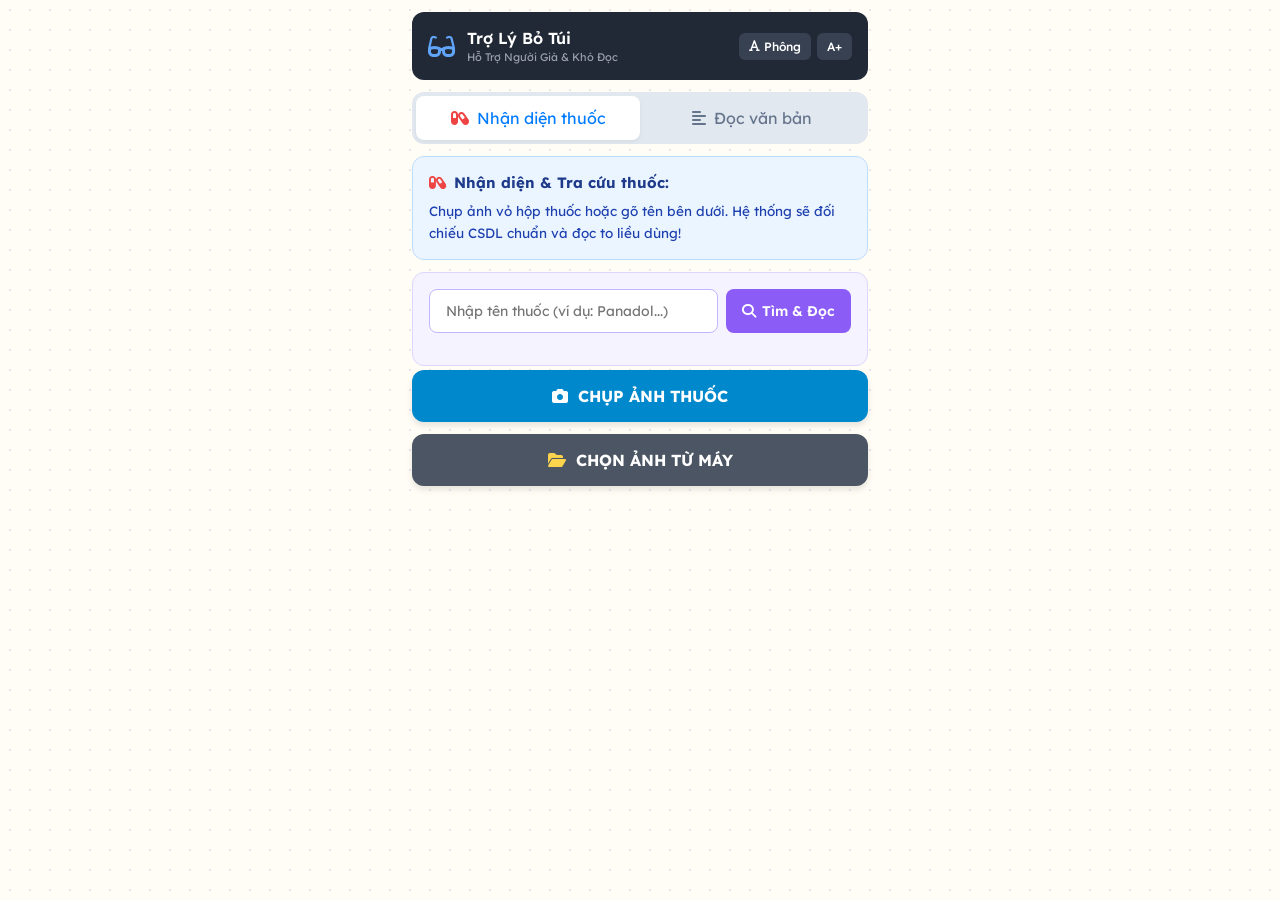
==== index.html @ 3b6d6a74 "Add files via upload" ====
<!DOCTYPE html>
<html lang="vi">
<head>
    <meta charset="UTF-8">
    <!-- Cực kỳ quan trọng: Giúp giao diện hiển thị đúng kích thước tràn viền trên điện thoại -->
    <meta name="viewport" content="width=device-width, initial-scale=1.0">
    <title>Trợ Lý Bỏ Túi</title>
    
    <!-- Nhúng phông chữ Lexend từ Google Fonts -->
    <link href="https://fonts.googleapis.com/css2?family=Lexend:wght@400;500;600;700&display=swap" rel="stylesheet">
    
    <!-- Nhúng thư viện Icon FontAwesome -->
    <link rel="stylesheet" href="https://cdnjs.cloudflare.com/ajax/libs/font-awesome/6.4.0/css/all.min.css">
    
    <!-- Kết nối với file CSS -->
    <link rel="stylesheet" href="style.css">
</head>
<body>
    <div class="app-container" id="appContainer">
        <!-- Header -->
        <header class="header">
            <div class="header-title-group">
                <i class="fa-solid fa-glasses logo-icon"></i>
                <div>
                    <div class="header-title">Trợ Lý Bỏ Túi</div>
                    <div class="header-subtitle">Hỗ Trợ Người Già & Khó Đọc</div>
                </div>
            </div>
            <div class="a11y-controls">
                <!-- Nút Trợ năng: Phông chữ và Phóng to A+ -->
                <button id="btnChangeFont" class="a11y-btn"><i class="fa-solid fa-font"></i> Phông</button>
                <button id="btnZoomText" class="a11y-btn">A+</button>
            </div>
        </header>

        <!-- Tabs chuyển đổi giữa Nhận diện thuốc và Đọc văn bản -->
        <div class="tabs-container" role="tablist" aria-label="Chức năng">
            <button type="button" id="tabMedicine" class="tab active" role="tab" aria-selected="true">
                <i class="fa-solid fa-capsules" style="color: #EF4444;"></i> Nhận diện thuốc
            </button>
            <button type="button" id="tabText" class="tab inactive" role="tab" aria-selected="false">
                <i class="fa-solid fa-align-left"></i> Đọc văn bản
            </button>
        </div>

        <div id="appStatus" class="app-status" role="status" aria-live="polite"></div>

        <!-- KHU VỰC 1: NHẬN DIỆN THUỐC (Mặc định hiển thị) -->
        <div id="sectionMedicine" role="tabpanel">
            <div class="info-card">
                <h3><i class="fa-solid fa-capsules" style="color: #EF4444;"></i> Nhận diện & Tra cứu thuốc:</h3>
                <p>Chụp ảnh vỏ hộp thuốc hoặc gõ tên bên dưới. Hệ thống sẽ đối chiếu CSDL chuẩn và đọc to liều dùng!</p>
            </div>

            <!-- Khung tìm kiếm văn bản -->
            <div class="search-section" style="margin-top: 12px;">
                <div class="search-box">
                    <input type="text" id="searchInput" class="search-input" placeholder="Nhập tên thuốc (ví dụ: Panadol...)">
                    <button id="btnSearch" class="search-btn">
                        <i class="fa-solid fa-magnifying-glass"></i> Tìm & Đọc
                    </button>
                </div>
            </div>

            <!-- Nút thao tác Camera / Thư viện -->
            <div class="action-buttons">
                <button id="btnCamera" class="btn-primary">
                    <i class="fa-solid fa-camera"></i> CHỤP ẢNH THUỐC
                </button>
                <button id="btnGallery" class="btn-secondary">
                    <i class="fa-solid fa-folder-open" style="color: #FCD34D;"></i> CHỌN ẢNH TỪ MÁY
                </button>
            </div>
        </div>

        <!-- KHU VỰC 2: ĐỌC VĂN BẢN (Mặc định ẩn) -->
        <div id="sectionText" role="tabpanel" hidden>
            <div class="text-reader-container">
                <textarea id="textContent" placeholder="Nội dung văn bản quét được từ hình ảnh hoặc kết quả tra cứu sẽ tự động xuất hiện ở đây..."></textarea>
                
                <button id="btnPlayAudio" class="btn-primary" style="background-color: #10B981;">
                    <i class="fa-solid fa-volume-high"></i> PHÁT GIỌNG ĐỌC
                </button>
            </div>
            
            <div class="action-buttons" style="margin-top: 12px;">
                <button id="btnScanText" class="btn-secondary">
                    <i class="fa-solid fa-camera"></i> QUÉT VĂN BẢN MỚI
                </button>
            </div>
        </div>

        <!-- Các thẻ Input ẩn để kích hoạt hệ thống file của điện thoại -->
        <input type="file" id="cameraInput" accept="image/*" capture="environment" style="display: none;">
        <input type="file" id="galleryInput" accept="image/*" style="display: none;">
    </div>

    <!-- QUAN TRỌNG: Phải có type="module" để chạy được các lệnh import Firebase trong app.js -->
    <script type="module" src="app.js"></script>
</body>
</html>
---- style.css ----
:root {
    /* Bảng màu mô phỏng theo ảnh thiết kế */
    --bg-body: #FFFDF5; /* Màu kem dịu mắt cho người khó đọc */
    --bg-header: #212836;
    --text-main: #333333;
    --primary-blue: #007BFF;
    --purple-btn: #8B5CF6;
    --dark-gray-btn: #4B5563;
    --light-blue-bg: #EBF5FF;
    --light-purple-bg: #F5F3FF;
    --border-color: #E5E7EB;
}

* {
    box-sizing: border-box;
    margin: 0;
    padding: 0;
    font-family: 'Lexend', sans-serif;
}

body {
    background-color: var(--bg-body);
    color: var(--text-main);
    max-width: 480px; 
    margin: 0 auto;
    min-height: 100vh;
    background-image: radial-gradient(#e5e7eb 1px, transparent 1px);
    background-size: 20px 20px;
}

.app-container {
    padding: 12px;
    display: flex;
    flex-direction: column;
    gap: 12px;
}

/* --- HEADER --- */
.header {
    background-color: var(--bg-header);
    color: white;
    border-radius: 12px;
    padding: 16px;
    display: flex;
    justify-content: space-between;
    align-items: center;
}

.header-title-group {
    display: flex;
    align-items: center;
    gap: 12px;
}

.logo-icon {
    font-size: 24px;
    color: #60A5FA;
}

.header-title {
    font-size: 16px;
    font-weight: 600;
}

.header-subtitle {
    font-size: 11px;
    color: #9CA3AF;
    margin-top: 2px;
}

.a11y-controls {
    display: flex;
    gap: 6px;
}

.a11y-btn {
    background-color: #374151;
    color: white;
    border: none;
    border-radius: 6px;
    padding: 6px 10px;
    font-size: 12px;
    font-weight: 500;
    cursor: pointer;
    display: flex;
    align-items: center;
    gap: 4px;
}

.a11y-btn[aria-pressed="true"] {
    background-color: #2563EB;
}

/* --- TABS --- */
.tabs-container {
    display: flex;
    background-color: #E2E8F0;
    border-radius: 12px;
    padding: 4px;
}

.tab {
    flex: 1;
    padding: 12px;
    text-align: center;
    border-radius: 8px;
    font-weight: 600;
    font-size: 14px;
    cursor: pointer;
    transition: all 0.3s;
    display: flex;
    justify-content: center;
    align-items: center;
    gap: 8px;
    border: 0;
    font: inherit;
}

.tabs-container button.tab {
    background: transparent;
}

.tabs-container button.tab.active {
    background-color: white;
}

[hidden] {
    display: none !important;
}

.app-status {
    color: #374151;
    font-size: 13px;
    line-height: 1.5;
}

.app-status:empty {
    display: none;
}

.tab.active {
    background-color: white;
    color: var(--primary-blue);
    box-shadow: 0 2px 4px rgba(0,0,0,0.05);
}

.tab.inactive {
    color: #64748B;
}

/* --- INFO CARD --- */
.info-card {
    background-color: var(--light-blue-bg);
    border: 1px solid #BFDBFE;
    border-radius: 12px;
    padding: 16px;
}

.info-card h3 {
    color: #1E3A8A;
    font-size: 15px;
    margin-bottom: 8px;
    display: flex;
    align-items: center;
    gap: 8px;
}

.info-card p {
    font-size: 13.5px;
    line-height: 1.6;
    color: #1E40AF;
}

/* --- SEARCH SECTION --- */
.search-section {
    background-color: var(--light-purple-bg);
    border: 1px solid #DDD6FE;
    border-radius: 12px;
    padding: 16px;
}

.search-box {
    display: flex;
    gap: 8px;
    margin-bottom: 16px;
}

.search-input {
    flex: 1;
    padding: 12px 16px;
    border: 1px solid #C4B5FD;
    border-radius: 8px;
    font-size: 14px;
    outline: none;
}

.search-btn {
    background-color: var(--purple-btn);
    color: white;
    border: none;
    border-radius: 8px;
    padding: 0 16px;
    font-weight: 600;
    font-size: 14px;
    display: flex;
    align-items: center;
    gap: 6px;
    cursor: pointer;
}

/* --- TAGS (THUỐC MẪU) --- */
.tags-label {
    font-size: 12px;
    font-weight: 600;
    color: #6B7280;
    margin-bottom: 8px;
}

.tags-container {
    display: flex;
    flex-wrap: wrap;
    gap: 8px;
}

.pill-tag {
    background-color: white;
    border: 1px solid #E5E7EB;
    color: #4B5563;
    padding: 6px 12px;
    border-radius: 20px;
    font-size: 13px;
    font-weight: 500;
    display: flex;
    align-items: center;
    gap: 6px;
    box-shadow: 0 1px 2px rgba(0,0,0,0.05);
}

.pill-tag i {
    color: #EF4444; 
}

/* --- ACTION BUTTONS --- */
.action-buttons {
    display: flex;
    flex-direction: column; 
    gap: 12px;
    margin-top: 4px;
}

.btn-primary, .btn-secondary {
    width: 100%;
    padding: 16px;
    border-radius: 12px;
    border: none;
    font-size: 16px;
    font-weight: 700;
    color: white;
    display: flex;
    justify-content: center;
    align-items: center;
    gap: 10px;
    cursor: pointer;
    box-shadow: 0 4px 6px rgba(0,0,0,0.1);
}

.btn-primary {
    background-color: #0088CC;
}

.btn-secondary {
    background-color: var(--dark-gray-btn);
}

/* --- DRAG & DROP ZONE --- */
.upload-zone {
    border: 2px dashed #CBD5E1;
    background-color: white;
    border-radius: 12px;
    padding: 20px;
    text-align: center;
    color: #64748B;
    font-size: 13px;
    margin-top: 4px;
}

.upload-zone i {
    color: #3B82F6;
    margin-right: 6px;
}
/* --- TEXT READER SECTION --- */
.text-reader-container {
    display: flex;
    flex-direction: column;
    gap: 12px;
    margin-top: 12px;
}

textarea#textContent {
    width: 100%;
    height: 250px;
    border-radius: 12px;
    border: 2px solid #CBD5E1;
    padding: 16px;
    font-size: 15px;
    resize: none;
    outline: none;
    background-color: white;
    line-height: 1.7;
    color: #1E293B;
}

textarea#textContent:focus {
    border-color: var(--primary-blue);
}

/* --- TRỢ NĂNG (ACCESSIBILITY CLASSES) --- */
/* Font cho người khó đọc (Dyslexia) */
.font-dyslexia * {
    font-family: 'Comic Sans MS', 'Chalkboard SE', 'OpenDyslexic', sans-serif !important;
}

/* Zoom mức 1 */
.zoom-1 .info-card p, .zoom-1 .tab, .zoom-1 textarea,
.zoom-1 .search-input, .zoom-1 .search-btn, .zoom-1 .info-card h3 {
    font-size: 17px !important;
}
.zoom-1 .btn-primary, .zoom-1 .btn-secondary {
    font-size: 18px !important;
}

/* Zoom mức 2 */
.zoom-2 .info-card p, .zoom-2 .tab, .zoom-2 textarea,
.zoom-2 .search-input, .zoom-2 .search-btn, .zoom-2 .info-card h3 {
    font-size: 20px !important;
    line-height: 1.8;
}
.zoom-2 .btn-primary, .zoom-2 .btn-secondary {
    font-size: 20px !important;
    padding: 20px !important;
}
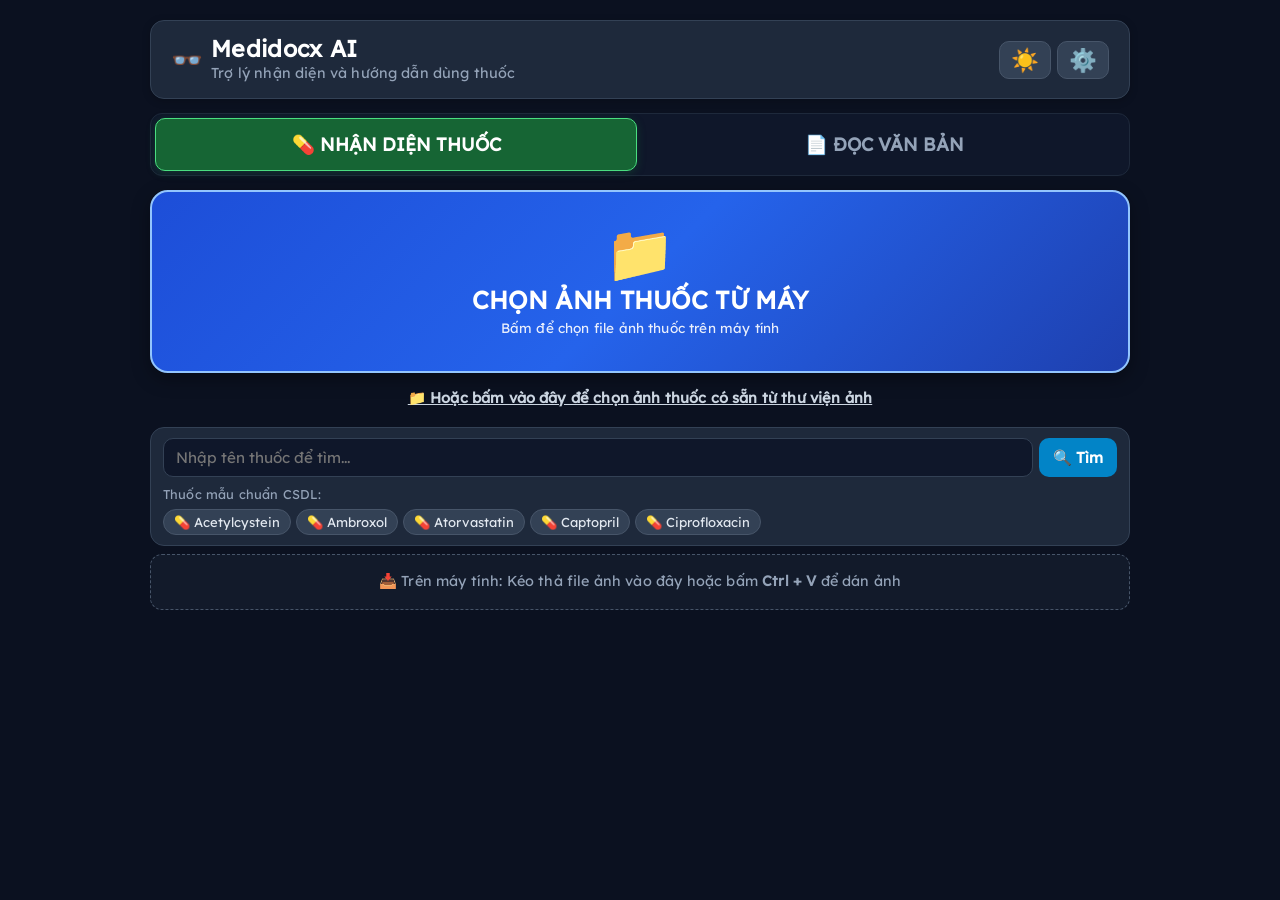
==== commit a768d0b3: "Add files via upload" ====
--- a/index.html
+++ b/index.html
@@ -1,101 +1,391 @@
-<!DOCTYPE html>
-<html lang="vi">
-<head>
-    <meta charset="UTF-8">
-    <!-- Cực kỳ quan trọng: Giúp giao diện hiển thị đúng kích thước tràn viền trên điện thoại -->
-    <meta name="viewport" content="width=device-width, initial-scale=1.0">
-    <title>Trợ Lý Bỏ Túi</title>
-    
-    <!-- Nhúng phông chữ Lexend từ Google Fonts -->
-    <link href="https://fonts.googleapis.com/css2?family=Lexend:wght@400;500;600;700&display=swap" rel="stylesheet">
-    
-    <!-- Nhúng thư viện Icon FontAwesome -->
-    <link rel="stylesheet" href="https://cdnjs.cloudflare.com/ajax/libs/font-awesome/6.4.0/css/all.min.css">
-    
-    <!-- Kết nối với file CSS -->
-    <link rel="stylesheet" href="style.css">
-</head>
-<body>
-    <div class="app-container" id="appContainer">
-        <!-- Header -->
-        <header class="header">
-            <div class="header-title-group">
-                <i class="fa-solid fa-glasses logo-icon"></i>
-                <div>
-                    <div class="header-title">Trợ Lý Bỏ Túi</div>
-                    <div class="header-subtitle">Hỗ Trợ Người Già & Khó Đọc</div>
-                </div>
-            </div>
-            <div class="a11y-controls">
-                <!-- Nút Trợ năng: Phông chữ và Phóng to A+ -->
-                <button id="btnChangeFont" class="a11y-btn"><i class="fa-solid fa-font"></i> Phông</button>
-                <button id="btnZoomText" class="a11y-btn">A+</button>
-            </div>
-        </header>
-
-        <!-- Tabs chuyển đổi giữa Nhận diện thuốc và Đọc văn bản -->
-        <div class="tabs-container" role="tablist" aria-label="Chức năng">
-            <button type="button" id="tabMedicine" class="tab active" role="tab" aria-selected="true">
-                <i class="fa-solid fa-capsules" style="color: #EF4444;"></i> Nhận diện thuốc
-            </button>
-            <button type="button" id="tabText" class="tab inactive" role="tab" aria-selected="false">
-                <i class="fa-solid fa-align-left"></i> Đọc văn bản
-            </button>
-        </div>
-
-        <div id="appStatus" class="app-status" role="status" aria-live="polite"></div>
-
-        <!-- KHU VỰC 1: NHẬN DIỆN THUỐC (Mặc định hiển thị) -->
-        <div id="sectionMedicine" role="tabpanel">
-            <div class="info-card">
-                <h3><i class="fa-solid fa-capsules" style="color: #EF4444;"></i> Nhận diện & Tra cứu thuốc:</h3>
-                <p>Chụp ảnh vỏ hộp thuốc hoặc gõ tên bên dưới. Hệ thống sẽ đối chiếu CSDL chuẩn và đọc to liều dùng!</p>
-            </div>
-
-            <!-- Khung tìm kiếm văn bản -->
-            <div class="search-section" style="margin-top: 12px;">
-                <div class="search-box">
-                    <input type="text" id="searchInput" class="search-input" placeholder="Nhập tên thuốc (ví dụ: Panadol...)">
-                    <button id="btnSearch" class="search-btn">
-                        <i class="fa-solid fa-magnifying-glass"></i> Tìm & Đọc
-                    </button>
-                </div>
-            </div>
-
-            <!-- Nút thao tác Camera / Thư viện -->
-            <div class="action-buttons">
-                <button id="btnCamera" class="btn-primary">
-                    <i class="fa-solid fa-camera"></i> CHỤP ẢNH THUỐC
-                </button>
-                <button id="btnGallery" class="btn-secondary">
-                    <i class="fa-solid fa-folder-open" style="color: #FCD34D;"></i> CHỌN ẢNH TỪ MÁY
-                </button>
-            </div>
-        </div>
-
-        <!-- KHU VỰC 2: ĐỌC VĂN BẢN (Mặc định ẩn) -->
-        <div id="sectionText" role="tabpanel" hidden>
-            <div class="text-reader-container">
-                <textarea id="textContent" placeholder="Nội dung văn bản quét được từ hình ảnh hoặc kết quả tra cứu sẽ tự động xuất hiện ở đây..."></textarea>
-                
-                <button id="btnPlayAudio" class="btn-primary" style="background-color: #10B981;">
-                    <i class="fa-solid fa-volume-high"></i> PHÁT GIỌNG ĐỌC
-                </button>
-            </div>
-            
-            <div class="action-buttons" style="margin-top: 12px;">
-                <button id="btnScanText" class="btn-secondary">
-                    <i class="fa-solid fa-camera"></i> QUÉT VĂN BẢN MỚI
-                </button>
-            </div>
-        </div>
-
-        <!-- Các thẻ Input ẩn để kích hoạt hệ thống file của điện thoại -->
-        <input type="file" id="cameraInput" accept="image/*" capture="environment" style="display: none;">
-        <input type="file" id="galleryInput" accept="image/*" style="display: none;">
-    </div>
-
-    <!-- QUAN TRỌNG: Phải có type="module" để chạy được các lệnh import Firebase trong app.js -->
-    <script type="module" src="app.js"></script>
-</body>
-</html>+<!DOCTYPE html>
+<html lang="vi">
+<head>
+    <meta charset="UTF-8">
+    <meta name="viewport" content="width=device-width, initial-scale=1.0, maximum-scale=1.0, user-scalable=no">
+    <meta http-equiv="Cache-Control" content="no-cache, no-store, must-revalidate">
+    <meta http-equiv="Pragma" content="no-cache">
+    <title>Medidocx AI - Trợ Lý Đọc Thuốc & Văn Bản</title>
+    <link rel="stylesheet" href="style.css?v=4.6">
+</head>
+<body>
+    <div class="app-container">
+
+        <!-- ==================================================== -->
+        <!-- 1. THANH TIÊU ĐỀ (HEADER GỌN GÀNG, SANG TRỌNG) -->
+        <!-- ==================================================== -->
+        <header class="header">
+            <div class="header-title">
+                <span class="logo">👓</span>
+                <div>
+                    <h1>Medidocx AI</h1>
+                    <span class="header-subtitle" id="header-subtitle">Trợ lý nhận diện và hướng dẫn dùng thuốc</span>
+                </div>
+            </div>
+            <div class="header-actions">
+                <button id="btn-theme-toggle" class="btn-header-icon" title="Chuyển chế độ Sáng / Tối">☀️</button>
+                <button id="btn-info-toggle" class="btn-header-icon" title="Cài đặt cỡ chữ và trợ năng">⚙️</button>
+            </div>
+        </header>
+
+        <!-- ==================================================== -->
+        <!-- 2. THANH CHUYỂN CHẾ ĐỘ (CHỈ HIỆN Ở MÀN HÌNH CHỌN) -->
+        <!-- ==================================================== -->
+        <div id="mode-selector" class="mode-selector">
+            <button id="btnChonThuoc" class="mode-tab mode-tab-thuoc active">
+                💊 NHẬN DIỆN THUỐC
+            </button>
+            <button id="btnChonVanBan" class="mode-tab mode-tab-vanban">
+                📄 ĐỌC VĂN BẢN
+            </button>
+        </div>
+
+        <!-- ==================================================== -->
+        <!-- 3. MÀN HÌNH CHÍNH (ACTION SCREEN - 1 TRANG DUY NHẤT) -->
+        <!-- ==================================================== -->
+        <main id="action-screen" class="action-screen">
+
+            <!-- CẢNH BÁO KẾT NỐI SERVER (HIỂN THỊ KHI CHƯA KẾT NỐI ĐƯỢC BACKEND) -->
+            <div id="server-alert-banner" style="display: none; background: rgba(220, 38, 38, 0.15); border: 1px solid rgba(239, 68, 68, 0.4); border-radius: 10px; padding: 12px 14px; margin-bottom: 16px; font-size: 0.9rem; color: #fca5a5; align-items: center; justify-content: space-between; gap: 10px;">
+                <div style="display: flex; align-items: center; gap: 8px;">
+                    <span style="font-size: 1.2rem;">⚠️</span>
+                    <span><strong>Chưa kết nối Server:</strong> Vui lòng dán link Cloudflare/VPS để sử dụng AI.</span>
+                </div>
+                <button id="btn-open-server-config" type="button" style="white-space: nowrap; background: #dc2626; color: #fff; border: none; padding: 6px 12px; border-radius: 6px; font-weight: bold; cursor: pointer;">
+                    Cấu hình ngay
+                </button>
+            </div>
+
+            <!-- PHÂN VÙNG 1: CHẾ ĐỘ THUỐC -->
+            <section id="section-thuoc">
+                <!-- NÚT CHỤP ẢNH THUỐC KHỔNG LỒ (1 CHẠM LÀ MỞ MÁY ẢNH / TỆP) -->
+                <label id="btnChupThuoc" for="camera-input" class="btn-hero-capture btn-hero-thuoc">
+                    <span class="hero-icon" id="iconChupThuoc">📸</span>
+                    <span class="hero-title" id="titleChupThuoc">BẤM ĐỂ CHỤP ẢNH THUỐC</span>
+                    <span class="hero-sub" id="subChupThuoc">Chạm vào đây để mở máy ảnh chụp vỏ hộp thuốc</span>
+                </label>
+                <label for="file-input" class="btn-choose-file-link" id="link-file-thuoc">
+                    📁 Hoặc bấm vào đây để chọn ảnh thuốc có sẵn từ thư viện ảnh
+                </label>
+
+                <!-- Ô TRA CỨU NHANH THEO TÊN (CHỐNG TRÀN MÀN HÌNH) -->
+                <div class="med-search-card" style="margin-top: 10px;">
+                    <div class="search-input-group">
+                        <input type="text" id="med-search-input" placeholder="Nhập tên thuốc để tìm..." autocomplete="off">
+                        <button id="btn-search-med" class="btn-search">🔍 Tìm</button>
+                    </div>
+                    <div class="quick-chips">
+                        <span class="chips-label">Thuốc mẫu chuẩn CSDL:</span>
+                        <button class="med-chip" data-name="Acetylcystein">💊 Acetylcystein</button>
+                        <button class="med-chip" data-name="Ambroxol">💊 Ambroxol</button>
+                        <button class="med-chip" data-name="Atorvastatin">💊 Atorvastatin</button>
+                        <button class="med-chip" data-name="Captopril">💊 Captopril</button>
+                        <button class="med-chip" data-name="Ciprofloxacin">💊 Ciprofloxacin</button>
+                    </div>
+                </div>
+
+                <!-- VÙNG KÉO THẢ (CHỈ DÀNH CHO MÁY TÍNH) -->
+                <div id="drop-zone-thuoc" class="drop-zone pc-only" style="margin-top: 8px;">
+                    <span>📥 Trên máy tính: Kéo thả file ảnh vào đây hoặc bấm <strong>Ctrl + V</strong> để dán ảnh</span>
+                </div>
+            </section>
+
+            <!-- PHÂN VÙNG 2: CHẾ ĐỘ VĂN BẢN (ẨN BAN ĐẦU) -->
+            <section id="section-vanban" style="display: none;">
+                <!-- NÚT CHỤP VĂN BẢN KHỔNG LỒ -->
+                <label id="btnChupVanBan" for="camera-input" class="btn-hero-capture btn-hero-vanban">
+                    <span class="hero-icon" id="iconChupVanBan">📸</span>
+                    <span class="hero-title" id="titleChupVanBan">BẤM ĐỂ CHỤP VĂN BẢN</span>
+                    <span class="hero-sub" id="subChupVanBan">Chụp tài liệu, sách báo, hóa đơn để nghe đọc</span>
+                </label>
+                <label for="file-input" class="btn-choose-file-link" id="link-file-vanban">
+                    📁 Hoặc bấm vào đây để chọn tài liệu có sẵn từ thư viện ảnh
+                </label>
+
+                <!-- VÙNG KÉO THẢ VĂN BẢN (CHỈ DÀNH CHO MÁY TÍNH) -->
+                <div id="drop-zone-vanban" class="drop-zone pc-only" style="margin-top: 8px;">
+                    <span>📥 Trên máy tính: Kéo thả tài liệu vào đây hoặc bấm <strong>Ctrl + V</strong> để dán ảnh</span>
+                </div>
+            </section>
+
+        </main>
+
+        <!-- ==================================================== -->
+        <!-- 4. MÀN HÌNH ĐANG XỬ LÝ (LOADING OVERLAY) -->
+        <!-- ==================================================== -->
+        <div id="loading-card" class="loading-card" style="display: none;">
+            <div class="spinner"></div>
+            <div class="loading-text-box">
+                <h4 id="loading-title">AI đang đọc và phân tích thuốc...</h4>
+                <p id="loading-sub">Xin vui lòng chờ trong giây lát</p>
+            </div>
+        </div>
+
+        <!-- ==================================================== -->
+        <!-- 5. MÀN HÌNH KẾT QUẢ RÕ RÀNG (RESULT VIEW - GỌN 1 TRANG) -->
+        <!-- ==================================================== -->
+        <div id="result-card" class="result-card" style="display: none;">
+
+            <!-- NÚT ĐIỀU HƯỚNG ĐẦU TRANG (NÚT QUAY LẠI TO RÕ NẰM TRÊN CÙNG) -->
+            <div class="result-top-actions">
+                <button id="btnVeTrangChu" class="btn-back-prominent">
+                    <span class="back-arrow-icon">⬅</span> <span>QUAY LẠI TRANG CHÍNH</span>
+                </button>
+            </div>
+
+            <!-- CẢNH BÁO CHỤP NHẦM TÀI LIỆU KHI Ở TAB THUỐC -->
+            <div id="notice-not-medicine" class="notice-box" style="display: none;">
+                <h4>⚠️ HÌNH ẢNH NÀY KHÔNG PHẢI LÀ THUỐC!</h4>
+                <p>Đây là tài liệu hoặc sách báo thông thường. Bấm nút bên dưới để chuyển sang tab Văn bản và nghe đọc:</p>
+                <button id="btn-quick-switch-doc" class="btn-switch-tab">Chuyển sang Tab Văn Bản Ngay ➔</button>
+            </div>
+
+            <!-- HUY HIỆU NGUỒN DỮ LIỆU -->
+            <div id="result-badge" class="badge badge-db">
+                ✅ DỮ LIỆU CHÍNH XÁC TỪ CƠ SỞ DỮ LIỆU CHUẨN
+            </div>
+
+            <!-- KHỐI 1: HIỂN THỊ KẾT QUẢ THUỐC -->
+            <div id="medicine-display-box" class="info-content-box">
+                <!-- TÊN THUỐC SIÊU TO -->
+                <div class="card-medicine-title">
+                    <div class="title-label">💊 TÊN THUỐC</div>
+                    <div id="lblTenThuoc" class="title-value">Đang tải tên thuốc...</div>
+                </div>
+
+                <!-- NÚT PHÂN TÍCH AI (KÍCH HOẠT KHI CHƯA CÓ TRONG CSDL) -->
+                <button id="btnPhanTichAI" class="btn-ai-active" style="display: none;">
+                    🤖 BẤM ĐỂ PHÂN TÍCH BẰNG AI 🤖
+                </button>
+
+                <!-- BỐ CỤC CHIA 2 CỘT TRÊN LAPTOP / 1 CỘT TRÊN MOBILE (ĐỒNG BỘ MẮT THẤY - TAI NGHE) -->
+                <div class="desktop-two-col" id="med-details-container">
+                    <!-- CỘT 1: CÔNG DỤNG & CÁCH DÙNG (THEO ĐÚNG TRÌNH TỰ ĐỒNG BỘ GIỌNG ĐỌC) -->
+                    <div style="display: flex; flex-direction: column; gap: 8px;">
+                        <!-- 1. CÔNG DỤNG CHỮA BỆNH & HOẠT CHẤT (ĐẶT LÊN TRƯỚC LIỀU DÙNG) -->
+                        <div class="info-block block-indication">
+                            <div class="info-block-header">
+                                <span class="info-block-label">🎯 CÔNG DỤNG & HOẠT CHẤT:</span>
+                            </div>
+                            <div id="lblCongDung" class="info-block-value val-normal">Theo chỉ định bác sĩ</div>
+                            <div id="lblHoatChat" class="info-sub-text">Hoạt chất: Theo bao bì</div>
+                        </div>
+
+                        <!-- 2. CÁCH DÙNG & LIỀU LƯỢNG NỔI BẬT -->
+                        <div class="info-block block-dosage">
+                            <div class="info-block-header">
+                                <span class="info-block-label">⏰ CÁCH DÙNG & LIỀU LƯỢNG:</span>
+                            </div>
+                            <div id="lblThoiDiem" class="info-block-value">Chưa có thông tin</div>
+                            <div class="dosage-sub-row">
+                                <span>• <strong>Người lớn:</strong> <span id="lblLieuNguoiLon">Chưa rõ</span></span>
+                                <span>• <strong>Trẻ em:</strong> <span id="lblLieuTreEm">Chưa rõ</span></span>
+                            </div>
+                        </div>
+                    </div>
+
+                    <!-- CỘT 2: LƯU Ý ĐẶC BIỆT & THÔNG TIN AI (NẾU CÓ) -->
+                    <div style="display: flex; flex-direction: column; gap: 8px;">
+                        <!-- 3. LƯU Ý ĐẶC BIỆT CẢNH BÁO -->
+                        <div class="info-block block-warning">
+                            <div class="info-block-header">
+                                <span class="info-block-label">⚠️ LƯU Ý QUAN TRỌNG:</span>
+                            </div>
+                            <div id="lblLuuYChiTiet" class="info-block-value">Không có lưu ý đặc biệt</div>
+                        </div>
+
+                        <!-- 4. THÔNG TIN BỔ SUNG CHỈ HIỆN KHI DÙNG CHẾ ĐỘ AI (HẠN DÙNG & ẢNH MỜ) -->
+                        <div id="ai-extra-container" style="display: none; flex-direction: column; gap: 8px;">
+                            <div class="info-block block-dosage" id="box-han-dung-ai" style="display: none;">
+                                <div class="info-block-header">
+                                    <span class="info-block-label">📅 HẠN SỬ DỤNG (AI SOI ẢNH):</span>
+                                </div>
+                                <div id="lblHanDungAI" class="info-block-value val-normal">Xem trên bao bì</div>
+                            </div>
+                            <div class="info-block block-warning" id="box-thong-tin-mo-ai" style="display: none;">
+                                <div class="info-block-header">
+                                    <span class="info-block-label">🔍 THÔNG TIN CẦN KIỂM TRA LẠI:</span>
+                                </div>
+                                <div id="lblThongTinMoAI" class="info-block-value">Không phát hiện phần không rõ</div>
+                            </div>
+                        </div>
+                    </div>
+                </div>
+            </div>
+
+            <!-- KHỐI 2: HIỂN THỊ KẾT QUẢ VĂN BẢN (CHẾ ĐỘ ĐỌC NGUYÊN VĂN & TÓM TẮT DYSLEXIA) -->
+            <div id="doc-display-box" class="info-content-box" style="display: none;">
+                <!-- THANH CÔNG CỤ CHỨC NĂNG DÀNH RIÊNG CHO VĂN BẢN -->
+                <div class="doc-toolbar">
+                    <button id="btnDocToggleSummary" class="btn-doc-action btn-doc-toggle">
+                        <span class="btn-icon" id="iconDocToggle">✨</span> <span id="textDocToggle">Thu gọn / Tóm tắt ý chính</span>
+                    </button>
+                </div>
+
+                <!-- KHUNG CHỨA VĂN BẢN DUY NHẤT: THIẾT KẾ CHO NGƯỜI KHÓ ĐỌC DYSLEXIA -->
+                <div class="doc-readable-container">
+                    <div id="lblDocContent" class="doc-readable-text">Đang tải nội dung văn bản...</div>
+                </div>
+            </div>
+
+            <!-- ==================================================== -->
+            <!-- BẢNG ĐIỀU KHIỂN ÂM THANH TO BỰ DƯỚI ĐÁY -->
+            <!-- ==================================================== -->
+            <div class="audio-control-bar">
+                <!-- NÚT NGHE LẠI TO KHỔNG LỒ -->
+                <button id="btnNgheLai" class="btn-sound-main">
+                    <span class="btn-icon" id="icon-nghe-lai">🔊</span>
+                    <span class="btn-text" id="text-nghe-lai">BẤM ĐỂ NGHE LẠI</span>
+                </button>
+
+                <!-- HÀNG NÚT PHỤ: LƯU Ý & DỪNG ĐỌC (CHIỀU CAO NGANG NÚT NGHE LẠI, CHIỀU RỘNG BẰNG NHAU) -->
+                <div class="audio-secondary-row">
+                    <button id="btnLuuYThuoc" class="btn-sound-sub btn-sound-yellow" disabled>
+                        <span class="btn-icon" id="icon-luu-y">🔔</span>
+                        <span class="btn-text" id="text-luu-y">Nghe lưu ý</span>
+                    </button>
+                    <button id="btnDungDoc" class="btn-sound-sub btn-sound-red">
+                        <span class="btn-icon" id="icon-dung-doc">⏹</span>
+                        <span class="btn-text" id="text-dung-doc">Dừng đọc</span>
+                    </button>
+                    <!-- NÚT MỞ CHAT — chỉ hiện ở chế độ THUỐC -->
+                    <button id="btnOpenChat" class="btn-sound-sub btn-sound-chat" style="display: none;">
+                        <span class="btn-icon">💬</span>
+                        <span class="btn-text">Hỏi thêm</span>
+                    </button>
+                </div>
+            </div>
+
+            <!-- NÚT CHỤP TIẾP Ở CUỐI TRANG -->
+            <label id="btnChupTiepBottom" for="camera-input" class="btn-hero-capture-compact" style="margin-top: 4px;">
+                📸 BẤM ĐỂ CHỤP TIẾP THUỐC MỚI
+            </label>
+            <label for="file-input" class="btn-choose-file-link" style="margin-top: 2px;">
+                📁 Hoặc chọn ảnh có sẵn từ thư viện ảnh
+            </label>
+        </div>
+
+        <!-- ==================================================== -->
+        <!-- 7. CHAT PANEL — Trò chuyện 2 chiều về thuốc          -->
+        <!-- ==================================================== -->
+        <div id="chat-panel" class="chat-panel" style="display: none;">
+            <div class="chat-panel-header">
+                <div class="chat-panel-title">
+                    <span>💬</span>
+                    <span id="chat-panel-drug-name">Hỏi về thuốc</span>
+                </div>
+                <button id="btn-close-chat" class="btn-close" title="Đóng chat">✕</button>
+            </div>
+
+            <!-- Vùng hiển thị tin nhắn -->
+            <div id="chat-messages" class="chat-messages">
+                <div class="chat-welcome">
+                    <span class="chat-welcome-icon">💊</span>
+                    <p>Bạn có thể hỏi tôi bất cứ điều gì về loại thuốc này!</p>
+                    <div class="chat-quick-questions" id="chat-quick-questions">
+                        <button class="chat-quick-btn">Thuốc này có tác dụng phụ gì?</button>
+                        <button class="chat-quick-btn">Có được dùng cho trẻ em không?</button>
+                        <button class="chat-quick-btn">Uống khi nào trong ngày?</button>
+                        <button class="chat-quick-btn">Tương tác với thuốc khác không?</button>
+                    </div>
+                </div>
+            </div>
+
+            <!-- Ô nhập tin nhắn -->
+            <div class="chat-input-row">
+                <textarea id="chat-input" class="chat-input" rows="1"
+                    placeholder="Hỏi về thuốc này..." maxlength="500"></textarea>
+                <button id="btn-chat-send" class="btn-chat-send" title="Gửi câu hỏi">
+                    <span id="chat-send-icon">➤</span>
+                </button>
+            </div>
+        </div>
+
+        <!-- ==================================================== -->
+        <!-- 6. MODAL CÀI ĐẶT TRỢ NĂNG (GỌN GÀNG, ẨN MẶC ĐỊNH) -->
+        <!-- ==================================================== -->
+        <div id="info-modal" class="modal-overlay" style="display: none;">
+            <div class="modal-content">
+                <div class="modal-header">
+                    <h3>⚙️ Cài đặt trợ năng & Giọng đọc</h3>
+                    <button id="btn-close-info" class="btn-close">✕</button>
+                </div>
+
+                <!-- CẤU HÌNH SERVER API (HỖ TRỢ GITHUB PAGES & CLOUDFLARE TUNNEL) -->
+                <div class="settings-group" style="background: rgba(37,99,235,0.06); padding: 12px; border-radius: 10px; border: 1px solid rgba(37,99,235,0.2);">
+                    <div style="display: flex; justify-content: space-between; align-items: center; margin-bottom: 8px;">
+                        <span class="settings-label" style="margin: 0; font-weight: 700;">🌐 Địa chỉ Server API:</span>
+                        <span id="server-status-pill" style="font-size: 0.75rem; padding: 3px 8px; border-radius: 12px; background: #e5e7eb; color: #374151; font-weight: 600;">Đang kiểm tra...</span>
+                    </div>
+                    <div style="display: flex; gap: 8px;">
+                        <input type="url" id="server-url-input" placeholder="https://xxxx.trycloudflare.com hoặc IP VPS" 
+                               style="flex: 1; min-width: 0; padding: 8px 12px; border-radius: 8px; border: 1px solid var(--border-color, #cbd5e1); font-size: 0.88rem; outline: none; background: var(--card-inner, #fff); color: var(--text-main, inherit);">
+                        <button id="btn-save-server-url" type="button" style="white-space: nowrap; padding: 8px 14px; background: #2563eb; color: #fff; border: none; border-radius: 8px; font-weight: 600; cursor: pointer;">
+                            Lưu & Thử
+                        </button>
+                    </div>
+                    <div id="server-status-msg" style="font-size: 0.8rem; margin-top: 6px; color: #64748b;">
+                        Dán link từ <code>start_cloudflare.bat</code> hoặc VPS của bạn (Cần có <strong>https://</strong>).
+                    </div>
+                </div>
+
+                <!-- TỐC ĐỘ ĐỌC (ĐÃ CHUYỂN VÀO CÀI ĐẶT) -->
+                <div class="settings-group">
+                    <span class="settings-label">🔊 Tốc độ giọng đọc:</span>
+                    <div class="speed-pill-group" id="speed-pill-group">
+                        <button type="button" class="btn-speed-pill" data-speed="0.5">0.5x</button>
+                        <button type="button" class="btn-speed-pill" data-speed="0.8">0.8x</button>
+                        <button type="button" class="btn-speed-pill active" data-speed="1.0">1.0x</button>
+                        <button type="button" class="btn-speed-pill" data-speed="1.2">1.2x</button>
+                        <button type="button" class="btn-speed-pill" data-speed="1.5">1.5x</button>
+                        <button type="button" class="btn-speed-pill" data-speed="2.0">2.0x</button>
+                    </div>
+                </div>
+
+                <!-- CỠ CHỮ -->
+                <div class="settings-group">
+                    <span class="settings-label">Phóng to cỡ chữ:</span>
+                    <div class="btn-group-row">
+                        <button id="btn-font-normal" class="btn-setting-option active">Chuẩn (100%)</button>
+                        <button id="btn-font-large" class="btn-setting-option">To (120%)</button>
+                        <button id="btn-font-xlarge" class="btn-setting-option">Rất to (140%)</button>
+                    </div>
+                </div>
+
+                <!-- PHÔNG CHỮ -->
+                <div class="settings-group">
+                    <span class="settings-label">Kiểu chữ:</span>
+                    <div class="btn-group-row">
+                        <button id="btn-font-lexend" class="btn-setting-option active">Lexend (Dễ đọc)</button>
+                        <button id="btn-font-dyslexic" class="btn-setting-option">OpenDyslexic</button>
+                    </div>
+                </div>
+
+                <!-- TOÀN BỘ CHỮ QUÉT GỐC (ĐÃ CHUYỂN VÀO CÀI ĐẶT) -->
+                <div class="settings-group">
+                    <span class="settings-label">🔍 Toàn bộ chữ quét gốc (OCR):</span>
+                    <div class="raw-ocr-box">
+                        <pre id="raw-ocr-text" class="raw-ocr-text">(Chưa có dữ liệu quét)</pre>
+                    </div>
+                </div>
+
+                <button id="btn-close-info-footer" class="btn-hero-capture-compact" style="padding: 10px; font-size: 1rem;">
+                    ✓ Đóng cài đặt
+                </button>
+            </div>
+        </div>
+
+    </div>
+
+    <!-- INPUT DUY NHẤT ĐỂ CHỌN ẢNH / MÁY ẢNH (Ẩn chuẩn CSS, KHÔNG dùng display:none) -->
+    <input type="file" id="camera-input" accept="image/*" capture="environment" class="visually-hidden-input">
+    <input type="file" id="file-input" accept="image/*" class="visually-hidden-input">
+
+    <!-- AUDIO PLAYER ẨN -->
+    <audio id="audio-player" style="display: none;"></audio>
+
+    <script src="config.js?v=4.6"></script>
+    <script src="api_client.js?v=4.6"></script>
+    <script src="app.js?v=4.6"></script>
+</body>
+</html>
--- a/style.css
+++ b/style.css
@@ -1,341 +1,1763 @@
-:root {
-    /* Bảng màu mô phỏng theo ảnh thiết kế */
-    --bg-body: #FFFDF5; /* Màu kem dịu mắt cho người khó đọc */
-    --bg-header: #212836;
-    --text-main: #333333;
-    --primary-blue: #007BFF;
-    --purple-btn: #8B5CF6;
-    --dark-gray-btn: #4B5563;
-    --light-blue-bg: #EBF5FF;
-    --light-purple-bg: #F5F3FF;
-    --border-color: #E5E7EB;
-}
-
-* {
-    box-sizing: border-box;
-    margin: 0;
-    padding: 0;
-    font-family: 'Lexend', sans-serif;
-}
-
-body {
-    background-color: var(--bg-body);
-    color: var(--text-main);
-    max-width: 480px; 
-    margin: 0 auto;
-    min-height: 100vh;
-    background-image: radial-gradient(#e5e7eb 1px, transparent 1px);
-    background-size: 20px 20px;
-}
-
-.app-container {
-    padding: 12px;
-    display: flex;
-    flex-direction: column;
-    gap: 12px;
-}
-
-/* --- HEADER --- */
-.header {
-    background-color: var(--bg-header);
-    color: white;
-    border-radius: 12px;
-    padding: 16px;
-    display: flex;
-    justify-content: space-between;
-    align-items: center;
-}
-
-.header-title-group {
-    display: flex;
-    align-items: center;
-    gap: 12px;
-}
-
-.logo-icon {
-    font-size: 24px;
-    color: #60A5FA;
-}
-
-.header-title {
-    font-size: 16px;
-    font-weight: 600;
-}
-
-.header-subtitle {
-    font-size: 11px;
-    color: #9CA3AF;
-    margin-top: 2px;
-}
-
-.a11y-controls {
-    display: flex;
-    gap: 6px;
-}
-
-.a11y-btn {
-    background-color: #374151;
-    color: white;
-    border: none;
-    border-radius: 6px;
-    padding: 6px 10px;
-    font-size: 12px;
-    font-weight: 500;
-    cursor: pointer;
-    display: flex;
-    align-items: center;
-    gap: 4px;
-}
-
-.a11y-btn[aria-pressed="true"] {
-    background-color: #2563EB;
-}
-
-/* --- TABS --- */
-.tabs-container {
-    display: flex;
-    background-color: #E2E8F0;
-    border-radius: 12px;
-    padding: 4px;
-}
-
-.tab {
-    flex: 1;
-    padding: 12px;
-    text-align: center;
-    border-radius: 8px;
-    font-weight: 600;
-    font-size: 14px;
-    cursor: pointer;
-    transition: all 0.3s;
-    display: flex;
-    justify-content: center;
-    align-items: center;
-    gap: 8px;
-    border: 0;
-    font: inherit;
-}
-
-.tabs-container button.tab {
-    background: transparent;
-}
-
-.tabs-container button.tab.active {
-    background-color: white;
-}
-
-[hidden] {
-    display: none !important;
-}
-
-.app-status {
-    color: #374151;
-    font-size: 13px;
-    line-height: 1.5;
-}
-
-.app-status:empty {
-    display: none;
-}
-
-.tab.active {
-    background-color: white;
-    color: var(--primary-blue);
-    box-shadow: 0 2px 4px rgba(0,0,0,0.05);
-}
-
-.tab.inactive {
-    color: #64748B;
-}
-
-/* --- INFO CARD --- */
-.info-card {
-    background-color: var(--light-blue-bg);
-    border: 1px solid #BFDBFE;
-    border-radius: 12px;
-    padding: 16px;
-}
-
-.info-card h3 {
-    color: #1E3A8A;
-    font-size: 15px;
-    margin-bottom: 8px;
-    display: flex;
-    align-items: center;
-    gap: 8px;
-}
-
-.info-card p {
-    font-size: 13.5px;
-    line-height: 1.6;
-    color: #1E40AF;
-}
-
-/* --- SEARCH SECTION --- */
-.search-section {
-    background-color: var(--light-purple-bg);
-    border: 1px solid #DDD6FE;
-    border-radius: 12px;
-    padding: 16px;
-}
-
-.search-box {
-    display: flex;
-    gap: 8px;
-    margin-bottom: 16px;
-}
-
-.search-input {
-    flex: 1;
-    padding: 12px 16px;
-    border: 1px solid #C4B5FD;
-    border-radius: 8px;
-    font-size: 14px;
-    outline: none;
-}
-
-.search-btn {
-    background-color: var(--purple-btn);
-    color: white;
-    border: none;
-    border-radius: 8px;
-    padding: 0 16px;
-    font-weight: 600;
-    font-size: 14px;
-    display: flex;
-    align-items: center;
-    gap: 6px;
-    cursor: pointer;
-}
-
-/* --- TAGS (THUỐC MẪU) --- */
-.tags-label {
-    font-size: 12px;
-    font-weight: 600;
-    color: #6B7280;
-    margin-bottom: 8px;
-}
-
-.tags-container {
-    display: flex;
-    flex-wrap: wrap;
-    gap: 8px;
-}
-
-.pill-tag {
-    background-color: white;
-    border: 1px solid #E5E7EB;
-    color: #4B5563;
-    padding: 6px 12px;
-    border-radius: 20px;
-    font-size: 13px;
-    font-weight: 500;
-    display: flex;
-    align-items: center;
-    gap: 6px;
-    box-shadow: 0 1px 2px rgba(0,0,0,0.05);
-}
-
-.pill-tag i {
-    color: #EF4444; 
-}
-
-/* --- ACTION BUTTONS --- */
-.action-buttons {
-    display: flex;
-    flex-direction: column; 
-    gap: 12px;
-    margin-top: 4px;
-}
-
-.btn-primary, .btn-secondary {
-    width: 100%;
-    padding: 16px;
-    border-radius: 12px;
-    border: none;
-    font-size: 16px;
-    font-weight: 700;
-    color: white;
-    display: flex;
-    justify-content: center;
-    align-items: center;
-    gap: 10px;
-    cursor: pointer;
-    box-shadow: 0 4px 6px rgba(0,0,0,0.1);
-}
-
-.btn-primary {
-    background-color: #0088CC;
-}
-
-.btn-secondary {
-    background-color: var(--dark-gray-btn);
-}
-
-/* --- DRAG & DROP ZONE --- */
-.upload-zone {
-    border: 2px dashed #CBD5E1;
-    background-color: white;
-    border-radius: 12px;
-    padding: 20px;
-    text-align: center;
-    color: #64748B;
-    font-size: 13px;
-    margin-top: 4px;
-}
-
-.upload-zone i {
-    color: #3B82F6;
-    margin-right: 6px;
-}
-/* --- TEXT READER SECTION --- */
-.text-reader-container {
-    display: flex;
-    flex-direction: column;
-    gap: 12px;
-    margin-top: 12px;
-}
-
-textarea#textContent {
-    width: 100%;
-    height: 250px;
-    border-radius: 12px;
-    border: 2px solid #CBD5E1;
-    padding: 16px;
-    font-size: 15px;
-    resize: none;
-    outline: none;
-    background-color: white;
-    line-height: 1.7;
-    color: #1E293B;
-}
-
-textarea#textContent:focus {
-    border-color: var(--primary-blue);
-}
-
-/* --- TRỢ NĂNG (ACCESSIBILITY CLASSES) --- */
-/* Font cho người khó đọc (Dyslexia) */
-.font-dyslexia * {
-    font-family: 'Comic Sans MS', 'Chalkboard SE', 'OpenDyslexic', sans-serif !important;
-}
-
-/* Zoom mức 1 */
-.zoom-1 .info-card p, .zoom-1 .tab, .zoom-1 textarea,
-.zoom-1 .search-input, .zoom-1 .search-btn, .zoom-1 .info-card h3 {
-    font-size: 17px !important;
-}
-.zoom-1 .btn-primary, .zoom-1 .btn-secondary {
-    font-size: 18px !important;
-}
-
-/* Zoom mức 2 */
-.zoom-2 .info-card p, .zoom-2 .tab, .zoom-2 textarea,
-.zoom-2 .search-input, .zoom-2 .search-btn, .zoom-2 .info-card h3 {
-    font-size: 20px !important;
-    line-height: 1.8;
-}
-.zoom-2 .btn-primary, .zoom-2 .btn-secondary {
-    font-size: 20px !important;
-    padding: 20px !important;
-}+/* ==========================================================
+   CSS CHO MEDIDOCX AI (v3.3)
+   Hỗ trợ đa thiết bị: Điện thoại Mobile & Laptop / Máy tính PC
+   Hỗ trợ 2 giao diện: TỐI (Dark) & SÁNG (Light)
+   Phóng to chữ thực chất (120% / 140%) qua Root Rem Scaling
+   ========================================================== */
+
+/* 1. QUY TẮC PHÒNG VỆ HIỂN THỊ */
+.hidden {
+    display: none !important;
+}
+
+.hidden-input {
+    display: none !important;
+}
+
+@import url('https://fonts.googleapis.com/css2?family=Lexend:wght@400;500;600;700;800;900&display=swap');
+
+@font-face {
+    font-family: 'OpenDyslexic';
+    src: url('fonts/OpenDyslexic-Regular.otf?v=7') format('opentype');
+    font-weight: normal;
+    font-style: normal;
+    font-display: swap;
+}
+
+@font-face {
+    font-family: 'OpenDyslexic';
+    src: url('fonts/OpenDyslexic-Regular.otf?v=7') format('opentype');
+    font-weight: bold;
+    font-style: normal;
+    font-display: swap;
+}
+
+
+
+/* PHÔNG CHỮ LEXEND DỰ PHÒNG NGOẠI TUYẾN */
+@font-face {
+    font-family: 'Lexend';
+    src: url('fonts/Lexend-Regular.ttf') format('truetype');
+    font-weight: normal;
+    font-style: normal;
+    font-display: swap;
+}
+
+
+/* QUY ĐỊNH GỐC CỠ CHỮ TOÀN TRANG (ROOT SCALING) */
+html {
+    font-size: 16px;
+    transition: font-size 0.2s ease;
+}
+
+/* PHÓNG TO 120% CHO NGƯỜI CAO TUỔI */
+html.font-large {
+    font-size: 19.5px !important; /* Tăng 122% toàn bộ font chữ và giao diện */
+}
+
+/* PHÓNG TO 145% CHO NGƯỜI MẮT RẤT KÉM */
+html.font-xlarge {
+    font-size: 23px !important;  /* Tăng 144% toàn bộ font chữ và giao diện */
+}
+
+/* BIẾN MÀU MẶC ĐỊNH: CHẾ ĐỘ TỐI (DARK MODE) */
+:root {
+    --bg-page: #0B1120;
+    --card-bg: #1E293B;
+    --card-inner: #243248;
+    --border-color: #334155;
+    
+    --text-main: #FFFFFF;
+    --text-muted: #94A3B8;
+    --text-sub: #CBD5E1;
+    
+    --color-title: #38BDF8;
+    --color-dosage-bg: #1E3A8A26;
+    --color-dosage-border: #38BDF8;
+    --color-dosage-label: #7DD3FC;
+    --color-dosage-val: #F0F9FF;
+    
+    --color-warning-bg: #78350F28;
+    --color-warning-border: #F59E0B;
+    --color-warning-label: #FCD34D;
+    --color-warning-val: #FEF08A;
+    
+    --color-hero-thuoc: linear-gradient(135deg, #1D4ED8 0%, #2563EB 50%, #1E40AF 100%);
+    --color-hero-vanban: linear-gradient(135deg, #0D9488 0%, #059669 50%, #047857 100%);
+    --color-audio-main: linear-gradient(135deg, #7C3AED 0%, #6D28D9 100%);
+}
+
+/* CHẾ ĐỘ SÁNG (LIGHT MODE) - TƯƠNG PHẢN CAO, ĐẬM NÉT, RÕ CHỮ */
+body.light-theme {
+    --bg-page: #F8FAFC;
+    --card-bg: #FFFFFF;
+    --card-inner: #F1F5F9;
+    --border-color: #CBD5E1;
+    
+    --text-main: #0F172A;              /* Đen tuyền tương phản cao */
+    --text-muted: #475569;             /* Xám đậm dễ đọc */
+    --text-sub: #334155;
+    
+    --color-title: #0284C7;
+    --color-dosage-bg: #EFF6FF;
+    --color-dosage-border: #3B82F6;
+    --color-dosage-label: #1D4ED8;
+    --color-dosage-val: #0F172A;       /* Chữ đen đậm rõ nét */
+    
+    --color-warning-bg: #FFFBEB;
+    --color-warning-border: #D97706;
+    --color-warning-label: #B45309;
+    --color-warning-val: #78350F;       /* Nâu hổ phách đậm rất dễ đọc */
+}
+
+/* CÁC QUY TẮC BỔ TRỢ RIÊNG CHO LIGHT MODE */
+body.light-theme .header {
+    background: #FFFFFF;
+    border-color: #CBD5E1;
+    box-shadow: 0 2px 10px rgba(0, 0, 0, 0.06);
+}
+
+body.light-theme .header-title h1 {
+    color: #0F172A;
+}
+
+body.light-theme .btn-header-icon {
+    background: #F1F5F9;
+    color: #0F172A;
+    border-color: #CBD5E1;
+}
+
+body.light-theme .mode-selector {
+    background: #E2E8F0;
+    border-color: #CBD5E1;
+}
+
+body.light-theme .mode-tab {
+    color: #334155;
+}
+
+body.light-theme .med-search-card {
+    background: #FFFFFF;
+    border-color: #CBD5E1;
+}
+
+body.light-theme .search-input-group input {
+    background: #F8FAFC;
+    border-color: #CBD5E1;
+    color: #0F172A;
+}
+
+body.light-theme .med-chip {
+    background: #E2E8F0;
+    color: #1E293B;
+    border-color: #CBD5E1;
+}
+
+body.light-theme .card-medicine-title {
+    background: #F0F9FF;
+    border-color: #0284C7;
+}
+
+body.light-theme .audio-control-bar {
+    background: #F8FAFC;
+    border-color: #818CF8;
+}
+
+body.light-theme .audio-header-speed {
+    color: #1E293B;
+}
+
+body.light-theme .speed-badge {
+    background: #E2E8F0;
+    color: #0369A1;
+}
+
+body.light-theme .btn-text-back {
+    color: #0284C7;
+}
+
+body.light-theme .modal-content {
+    background: #FFFFFF;
+    color: #0F172A;
+    border-color: #CBD5E1;
+}
+
+body.light-theme .modal-header h3 {
+    color: #0F172A;
+}
+
+body.light-theme .network-info-box {
+    background: #F8FAFC;
+    border-color: #E2E8F0;
+    color: #334155;
+}
+
+body.light-theme .ocr-details {
+    background: #F1F5F9;
+    border-color: #CBD5E1;
+    color: #334155;
+}
+
+body.light-theme .raw-ocr-text {
+    color: #0F172A;
+}
+
+/* PHÔNG CHỮ TRỢ NĂNG */
+/* PHÔNG CHỮ TRỢ NĂNG OPENDYSLEXIC (ĐÁY ĐẬM CHỐNG LẬT CHỮ - ĐÃ TỐI ƯU TOÀN DIỆN CHO LAPTOP & PC) */
+body.font-opendyslexic {
+    font-family: 'OpenDyslexic', 'Comic Sans MS', sans-serif !important;
+    line-height: 1.7 !important;
+    -webkit-font-smoothing: antialiased;
+    -moz-osx-font-smoothing: grayscale;
+    text-rendering: optimizeLegibility;
+}
+
+body.font-opendyslexic *,
+body.font-opendyslexic button,
+body.font-opendyslexic input,
+body.font-opendyslexic textarea,
+body.font-opendyslexic select {
+    font-family: 'OpenDyslexic', 'Comic Sans MS', sans-serif !important;
+}
+
+/* ÁP DỤNG GIÃN CÁCH TỰ NHIÊN CHO NỘI DUNG VĂN BẢN (KHÔNG ÉP LÊN NÚT BẤM / ICON ĐỂ TRÁNH VỠ KHUNG PC) */
+body.font-opendyslexic p,
+body.font-opendyslexic span:not(.hero-icon):not(.logo):not(.btn-icon):not(.badge):not(.speed-badge),
+body.font-opendyslexic div.info-block-value,
+body.font-opendyslexic .raw-ocr-text,
+body.font-opendyslexic .text-extracted-content,
+body.font-opendyslexic .summary-text,
+body.font-opendyslexic .medicine-val,
+body.font-opendyslexic #lblCacYChinh,
+body.font-opendyslexic .section-body,
+body.font-opendyslexic .card-medicine-title,
+body.font-opendyslexic .info-sub-text,
+body.font-opendyslexic .dosage-sub-row,
+body.font-opendyslexic .doc-readable-text,
+body.font-opendyslexic li {
+    letter-spacing: 0.025em !important;
+    word-spacing: 0.06em !important;
+    line-height: 1.75 !important;
+    word-break: break-word;
+    overflow-wrap: break-word;
+}
+
+
+/* BẢO VỆ NÚT BẤM, THANH TIÊU ĐỀ & ICON TRÊN PC KHÔNG BỊ TRÔI LỆCH / RỚT HÀNG */
+body.font-opendyslexic button,
+body.font-opendyslexic .btn-back-prominent,
+body.font-opendyslexic .btn-hero-capture-compact,
+body.font-opendyslexic .btn-switch-tab,
+body.font-opendyslexic .btn-mini-audio,
+body.font-opendyslexic .mode-tab,
+body.font-opendyslexic .badge,
+body.font-opendyslexic .speed-badge,
+body.font-opendyslexic .header-actions {
+    letter-spacing: 0 !important;
+    word-spacing: normal !important;
+    line-height: 1.35 !important;
+    vertical-align: middle !important;
+}
+
+body.font-opendyslexic .btn-mini-audio {
+    white-space: nowrap !important;
+    flex-shrink: 0 !important;
+}
+
+body.font-opendyslexic .btn-back-prominent,
+body.font-opendyslexic .btn-hero-capture-compact {
+    white-space: normal !important;
+    line-height: 1.3 !important;
+}
+
+body.font-opendyslexic .badge {
+    white-space: normal !important;
+    line-height: 1.4 !important;
+}
+
+body.font-opendyslexic h1,
+body.font-opendyslexic h2,
+body.font-opendyslexic h3,
+body.font-opendyslexic .hero-title,
+body.font-opendyslexic .title-value {
+    letter-spacing: 0.015em !important;
+    line-height: 1.35 !important;
+    padding-top: 2px !important;
+    padding-bottom: 2px !important;
+}
+
+body.font-lexend,
+body.font-lexend *,
+body.font-lexend button,
+body.font-lexend input,
+body.font-lexend textarea,
+body.font-lexend select {
+    font-family: 'Lexend', 'Segoe UI', sans-serif !important;
+}
+
+
+* {
+    box-sizing: border-box;
+    margin: 0;
+    padding: 0;
+    -webkit-tap-highlight-color: transparent;
+}
+
+body {
+    font-family: 'Lexend', 'Segoe UI', Tahoma, -apple-system, sans-serif;
+    background-color: var(--bg-page);
+    color: var(--text-main);
+    line-height: 1.5;
+    letter-spacing: 0.01em;
+    min-height: 100vh;
+    padding: 8px;
+    transition: background-color 0.2s ease, color 0.2s ease;
+}
+
+/* ==========================================================
+   2. KHUNG CHỨA ĐA THIẾT BỊ (MOBILE VS LAPTOP / DESKTOP)
+   ========================================================== */
+.app-container {
+    width: 100%;
+    max-width: 600px; /* Mặc định cho điện thoại */
+    margin: 0 auto;
+    display: flex;
+    flex-direction: column;
+    gap: 8px;
+}
+
+/* TỐI ƯU CHO LAPTOP & MÀN HÌNH MÁY TÍNH RỘNG */
+@media (min-width: 769px) {
+    body {
+        padding: 20px;
+    }
+    .app-container {
+        max-width: 980px; /* Rộng rãi, không bị bé tí trên laptop */
+        gap: 14px;
+    }
+    .header {
+        padding: 14px 20px !important;
+    }
+    .header-title h1 {
+        font-size: 1.45rem !important;
+    }
+    .header-subtitle {
+        font-size: 0.9rem !important;
+    }
+    .btn-hero-capture {
+        padding: 32px 24px !important;
+    }
+    .hero-icon {
+        font-size: 3.5rem !important;
+    }
+    .hero-title {
+        font-size: 1.55rem !important;
+    }
+    .mode-tab {
+        padding: 14px !important;
+        font-size: 1.15rem !important;
+    }
+    /* Chia 2 cột cho kết quả trên laptop để tận dụng không gian */
+    .desktop-two-col {
+        display: grid !important;
+        grid-template-columns: minmax(0, 1fr) minmax(0, 1fr);
+        gap: 16px;
+    }
+    .desktop-two-col > * {
+        min-width: 0;
+    }
+}
+
+/* ==========================================================
+   3. THANH TIÊU ĐỀ (HEADER)
+   ========================================================== */
+.header {
+    display: flex;
+    justify-content: space-between;
+    align-items: center;
+    padding: 8px 12px;
+    background: var(--card-bg);
+    border: 1px solid var(--border-color);
+    border-radius: 14px;
+    box-shadow: 0 2px 8px rgba(0, 0, 0, 0.2);
+}
+
+.header-title {
+    display: flex;
+    align-items: center;
+    gap: 8px;
+}
+
+.logo {
+    font-size: 1.6rem;
+    line-height: 1;
+}
+
+.header-title h1 {
+    font-size: 1.15rem;
+    font-weight: 800;
+    color: var(--text-main);
+    letter-spacing: 0.3px;
+    line-height: 1.2;
+}
+
+.header-subtitle {
+    font-size: 0.75rem;
+    color: var(--text-muted);
+    display: block;
+    font-weight: 500;
+}
+
+.header-actions {
+    display: flex;
+    align-items: center;
+    gap: 6px;
+}
+
+.btn-header-icon {
+    background: #334155;
+    color: #F8FAFC;
+    border: 1px solid #475569;
+    border-radius: 10px;
+    padding: 7px 11px;
+    font-size: 1.4rem;
+    cursor: pointer;
+    transition: all 0.2s ease;
+    display: flex;
+    align-items: center;
+    justify-content: center;
+    line-height: 1;
+}
+
+.btn-header-icon:active {
+    transform: scale(0.92);
+}
+
+/* ==========================================================
+   4. THANH CHUYỂN CHẾ ĐỘ (TAB BAR)
+   ========================================================== */
+.mode-selector {
+    display: grid;
+    grid-template-columns: 1fr 1fr;
+    gap: 6px;
+    background: #0F172A;
+    padding: 4px;
+    border-radius: 12px;
+    border: 1px solid #1E293B;
+}
+
+.mode-tab {
+    padding: 10px 6px;
+    font-size: 0.98rem;
+    font-weight: 700;
+    border: 1.5px solid transparent;
+    border-radius: 10px;
+    cursor: pointer;
+    background: transparent;
+    color: var(--text-muted);
+    transition: all 0.2s ease;
+    text-align: center;
+    font-family: inherit;
+    display: flex;
+    align-items: center;
+    justify-content: center;
+    gap: 4px;
+}
+
+.mode-tab.active.mode-tab-thuoc {
+    background: #166534;
+    color: #FFFFFF;
+    border-color: #4ADE80;
+    box-shadow: 0 2px 8px rgba(22, 101, 52, 0.4);
+}
+
+.mode-tab.active.mode-tab-vanban {
+    background: #1E3A8A;
+    color: #FFFFFF;
+    border-color: #60A5FA;
+    box-shadow: 0 2px 8px rgba(30, 58, 138, 0.4);
+}
+
+/* ==========================================================
+   5. MÀN HÌNH CHÍNH (ACTION SCREEN)
+   ========================================================== */
+.action-screen {
+    display: flex;
+    flex-direction: column;
+    gap: 8px;
+}
+
+/* NÚT CHỤP ẢNH KHỔNG LỒ */
+.btn-hero-capture {
+    display: flex;
+    flex-direction: column;
+    align-items: center;
+    justify-content: center;
+    padding: 20px 14px;
+    border-radius: 18px;
+    cursor: pointer;
+    transition: transform 0.15s ease;
+    border: 2.5px solid;
+    width: 100%;
+    text-align: center;
+    box-shadow: 0 6px 18px rgba(0, 0, 0, 0.35);
+}
+
+.btn-hero-capture:active {
+    transform: scale(0.97);
+}
+
+.btn-hero-thuoc {
+    background: var(--color-hero-thuoc);
+    border-color: #93C5FD;
+    color: #FFFFFF;
+}
+
+.btn-hero-vanban {
+    background: var(--color-hero-vanban);
+    border-color: #6EE7B7;
+    color: #FFFFFF;
+}
+
+.hero-icon {
+    font-size: 2.8rem;
+    margin-bottom: 4px;
+    line-height: 1;
+}
+
+.hero-title {
+    font-size: 1.25rem;
+    font-weight: 900;
+    letter-spacing: 0.3px;
+    text-transform: uppercase;
+    line-height: 1.25;
+}
+
+.hero-sub {
+    font-size: 0.85rem;
+    opacity: 0.9;
+    margin-top: 3px;
+    font-weight: 500;
+}
+
+/* LIÊN KẾT CHỌN ẢNH TỪ THƯ VIỆN */
+.btn-choose-file-link {
+    display: inline-flex;
+    align-items: center;
+    justify-content: center;
+    gap: 6px;
+    padding: 8px 12px;
+    margin-top: 6px;
+    color: var(--text-sub);
+    font-size: 0.92rem;
+    font-weight: 600;
+    cursor: pointer;
+    text-decoration: underline;
+    transition: color 0.15s ease;
+    text-align: center;
+    width: 100%;
+    box-sizing: border-box;
+}
+
+.btn-choose-file-link:hover {
+    color: #38BDF8;
+}
+
+/* INPUT ẨN AN TOÀN CHO TRÌNH DUYỆT DI ĐỘNG (KHÔNG DÙNG DISPLAY:NONE) */
+.visually-hidden-input {
+    position: fixed !important;
+    top: -9999px !important;
+    left: -9999px !important;
+    width: 1px !important;
+    height: 1px !important;
+    opacity: 0 !important;
+    overflow: hidden !important;
+    pointer-events: none !important;
+    z-index: -999 !important;
+}
+
+/* NÚT CHỤP TIẾP THUỐC MỚI TRÊN KẾT QUẢ */
+.btn-hero-capture-compact {
+    background: linear-gradient(135deg, #2563EB 0%, #1D4ED8 100%);
+    color: #FFFFFF;
+    border: 2px solid #93C5FD;
+    border-radius: 12px;
+    padding: 12px 14px;
+    font-size: 1.08rem;
+    font-weight: 800;
+    cursor: pointer;
+    width: 100%;
+    text-align: center;
+    font-family: inherit;
+    box-shadow: 0 4px 12px rgba(37, 99, 235, 0.35);
+    display: flex;
+    align-items: center;
+    justify-content: center;
+    gap: 8px;
+    transition: transform 0.15s ease;
+}
+
+.btn-hero-capture-compact:active {
+    transform: scale(0.97);
+}
+
+.result-top-actions {
+    display: flex;
+    flex-direction: column;
+    gap: 4px;
+    align-items: center;
+}
+
+.btn-back-prominent {
+    width: 100%;
+    background: linear-gradient(135deg, #0F172A 0%, #1E293B 100%);
+    color: #FFFFFF;
+    border: 2.5px solid #F59E0B; /* Viền vàng hổ phách nổi bật, không trùng màu xanh/tím */
+    border-radius: 14px;
+    font-size: 1.12rem;
+    font-weight: 800;
+    cursor: pointer;
+    padding: 13px 18px;
+    margin-bottom: 10px;
+    display: flex;
+    align-items: center;
+    justify-content: center;
+    gap: 10px;
+    box-shadow: 0 4px 16px rgba(245, 158, 11, 0.35);
+    transition: all 0.2s ease;
+    font-family: inherit;
+    text-transform: uppercase;
+    letter-spacing: 0.5px;
+}
+
+.btn-back-prominent .back-arrow-icon {
+    font-size: 1.35rem;
+    color: #FBBF24;
+}
+
+.btn-back-prominent:hover {
+    background: linear-gradient(135deg, #1E293B 0%, #334155 100%);
+    border-color: #FBBF24;
+    transform: translateY(-2px);
+    box-shadow: 0 6px 20px rgba(245, 158, 11, 0.5);
+}
+
+.btn-back-prominent:active {
+    transform: scale(0.98);
+}
+
+body.light-theme .btn-back-prominent {
+    background: linear-gradient(135deg, #0F172A 0%, #1E293B 100%);
+    color: #FFFFFF;
+    border: 2.5px solid #D97706;
+    box-shadow: 0 4px 16px rgba(217, 119, 6, 0.3);
+}
+
+.btn-text-back {
+    display: none;
+}
+
+/* THANH CÔNG CỤ ĐỌC VĂN BẢN (DYSLEXIA READER) */
+.doc-toolbar {
+    display: flex;
+    gap: 8px;
+    width: 100%;
+    margin-bottom: 12px;
+}
+
+.btn-doc-action {
+    flex: 1;
+    display: flex;
+    align-items: center;
+    justify-content: center;
+    gap: 6px;
+    padding: 11px 12px;
+    font-size: 0.98rem;
+    font-weight: 700;
+    border-radius: 10px;
+    border: 1.5px solid transparent;
+    cursor: pointer;
+    transition: all 0.2s ease;
+    font-family: inherit;
+}
+
+.btn-doc-toggle {
+    background: #F59E0B;
+    color: #1E293B;
+    border-color: #D97706;
+    padding: 12px 14px;
+    font-size: 1.05rem;
+    font-weight: 800;
+}
+
+.btn-doc-toggle:hover {
+    background: #D97706;
+    color: #FFFFFF;
+}
+
+.btn-doc-listen {
+    background: #10B981;
+    color: #FFFFFF;
+    border-color: #059669;
+}
+
+.btn-doc-listen:hover {
+    background: #059669;
+}
+
+.btn-doc-action:active {
+    transform: scale(0.97);
+}
+
+/* KHUNG CHỨA VĂN BẢN THOÁNG ĐÃNG CHO NGƯỜI DYSLEXIA */
+.doc-readable-container {
+    background: rgba(30, 41, 59, 0.7);
+    border: 1.5px solid #334155;
+    border-radius: 14px;
+    padding: 16px 18px;
+    max-height: 60vh;
+    overflow-y: auto;
+    scrollbar-width: thin;
+}
+
+body.light-theme .doc-readable-container {
+    background: #F8FAFC;
+    border-color: #CBD5E1;
+}
+
+.doc-readable-text {
+    font-size: 1.15rem;
+    line-height: 1.75;
+    letter-spacing: 0.35px;
+    word-spacing: 1.5px;
+    color: #F1F5F9;
+    white-space: pre-line;
+    user-select: text;
+}
+
+body.light-theme .doc-readable-text {
+    color: #0F172A;
+}
+
+/* Ô TÌM THUỐC NHANH - KHẮC PHỤC TRIỆT ĐỂ LỖI TRÀN MÀN HÌNH */
+.med-search-card {
+    background: var(--card-bg);
+    border: 1px solid var(--border-color);
+    border-radius: 14px;
+    padding: 10px 12px;
+    display: flex;
+    flex-direction: column;
+    gap: 8px;
+    width: 100%;
+    overflow: hidden;
+}
+
+.search-input-group {
+    display: flex;
+    gap: 6px;
+    width: 100%;
+}
+
+.search-input-group input {
+    flex: 1 1 0%;
+    min-width: 0; /* BẮT BUỘC ĐỂ KHÔNG BỊ TRÀN FLEXBOX TRÊN ĐIỆN THOẠI */
+    background: #0F172A;
+    border: 1.5px solid #334155;
+    border-radius: 10px;
+    padding: 9px 12px;
+    font-size: 0.95rem;
+    color: var(--text-main);
+    font-family: inherit;
+}
+
+.search-input-group input:focus {
+    outline: none;
+    border-color: #38BDF8;
+}
+
+.btn-search {
+    flex: 0 0 auto;
+    background: #0284C7;
+    color: #FFFFFF;
+    border: none;
+    border-radius: 10px;
+    padding: 9px 14px;
+    font-size: 0.95rem;
+    font-weight: 700;
+    cursor: pointer;
+    font-family: inherit;
+    white-space: nowrap;
+}
+
+.quick-chips {
+    display: flex;
+    flex-wrap: wrap;
+    gap: 5px;
+    align-items: center;
+}
+
+.chips-label {
+    font-size: 0.8rem;
+    color: var(--text-muted);
+    width: 100%;
+}
+
+.med-chip {
+    background: #334155;
+    color: #E2E8F0;
+    border: 1px solid #475569;
+    border-radius: 16px;
+    padding: 4px 10px;
+    font-size: 0.82rem;
+    cursor: pointer;
+    font-family: inherit;
+    transition: all 0.15s ease;
+}
+
+.med-chip:hover {
+    background: #0284C7;
+    color: #FFFFFF;
+}
+
+/* VÙNG KÉO THẢ (PC) */
+.drop-zone {
+    background: rgba(30, 41, 59, 0.4);
+    border: 1.5px dashed #475569;
+    border-radius: 12px;
+    padding: 16px;
+    text-align: center;
+    color: var(--text-muted);
+    font-size: 0.9rem;
+    cursor: pointer;
+}
+
+@media (max-width: 768px), (pointer: coarse) {
+    .pc-only {
+        display: none !important;
+    }
+}
+
+/* ==========================================================
+   6. MÀN HÌNH ĐANG XỬ LÝ (LOADING OVERLAY)
+   ========================================================== */
+.loading-card {
+    background: var(--card-bg);
+    border: 2px solid #38BDF8;
+    border-radius: 18px;
+    padding: 28px 16px;
+    text-align: center;
+    display: flex;
+    flex-direction: column;
+    align-items: center;
+    gap: 14px;
+    box-shadow: 0 8px 24px rgba(0, 0, 0, 0.4);
+    animation: fadeIn 0.25s ease;
+}
+
+.spinner {
+    width: 48px;
+    height: 48px;
+    border: 5px solid #334155;
+    border-top: 5px solid #38BDF8;
+    border-radius: 50%;
+    animation: spin 1s linear infinite;
+}
+
+@keyframes spin {
+    0% { transform: rotate(0deg); }
+    100% { transform: rotate(360deg); }
+}
+
+.loading-text-box h4 {
+    font-size: 1.2rem;
+    color: #38BDF8;
+    font-weight: 800;
+    margin-bottom: 4px;
+}
+
+.loading-text-box p {
+    font-size: 0.9rem;
+    color: var(--text-sub);
+}
+
+/* ==========================================================
+   7. MÀN HÌNH KẾT QUẢ RÕ RÀNG (RESULT VIEW)
+   ========================================================== */
+.result-card {
+    background: var(--card-bg);
+    border: 1px solid var(--border-color);
+    border-radius: 18px;
+    padding: 12px 10px;
+    display: flex;
+    flex-direction: column;
+    gap: 8px;
+    box-shadow: 0 4px 16px rgba(0, 0, 0, 0.35);
+    animation: fadeIn 0.25s ease;
+}
+
+@keyframes fadeIn {
+    from { opacity: 0; transform: translateY(4px); }
+    to { opacity: 1; transform: translateY(0); }
+}
+
+/* HUY HIỆU NGUỒN DỮ LIỆU */
+.badge {
+    padding: 6px 10px;
+    border-radius: 8px;
+    font-size: 0.85rem;
+    font-weight: 700;
+    text-align: center;
+}
+
+.badge-db {
+    background: #14532D;
+    color: #86EFAC;
+    border: 1px solid #22C55E;
+}
+
+.badge-ai {
+    background: #78350F;
+    color: #FDE68A;
+    border: 1px solid #F59E0B;
+}
+
+.badge-not-db {
+    background: #78350F;
+    color: #FEF3C7;
+    border: 2px solid #F59E0B;
+    border-radius: 12px;
+    padding: 12px 14px;
+    font-size: 1rem;
+    line-height: 1.5;
+    font-weight: 700;
+    text-align: center;
+    box-shadow: 0 4px 14px rgba(245, 158, 11, 0.25);
+}
+
+.badge-danger {
+    background: #7F1D1D;
+    color: #FECACA;
+    border: 2px solid #EF4444;
+}
+
+/* CẢNH BÁO CHỤP NHẦM TÀI LIỆU */
+.notice-box {
+    background: #422006;
+    border: 2px solid #EAB308;
+    border-radius: 12px;
+    padding: 10px 12px;
+    display: flex;
+    flex-direction: column;
+    gap: 6px;
+    color: #FEF08A;
+}
+
+.notice-box h4 {
+    font-size: 1.05rem;
+    font-weight: 800;
+    color: #FDE047;
+}
+
+.btn-switch-tab {
+    background: #EAB308;
+    color: #1E293B;
+    border: none;
+    border-radius: 8px;
+    padding: 8px 12px;
+    font-size: 0.92rem;
+    font-weight: 800;
+    cursor: pointer;
+    font-family: inherit;
+}
+
+/* THẺ TÊN THUỐC SIÊU TO */
+.card-medicine-title {
+    background: #0F172A;
+    border: 2px solid var(--color-title);
+    border-radius: 12px;
+    padding: 10px 12px;
+    text-align: center;
+}
+
+.card-medicine-title .title-label {
+    font-size: 0.8rem;
+    color: var(--text-muted);
+    font-weight: 600;
+    text-transform: uppercase;
+}
+
+.card-medicine-title .title-value {
+    font-size: 1.45rem;
+    font-weight: 900;
+    color: var(--color-title);
+    margin-top: 2px;
+    word-break: break-word;
+    line-height: 1.35;
+}
+
+/* CÁC KHỐI THÔNG TIN */
+.info-content-box {
+    display: flex;
+    flex-direction: column;
+    gap: 8px;
+}
+
+.info-block {
+    background: var(--card-inner);
+    border: 1px solid var(--border-color);
+    border-radius: 12px;
+    padding: 10px 12px;
+    display: flex;
+    flex-direction: column;
+    gap: 3px;
+}
+
+.info-block-header {
+    display: flex;
+    justify-content: space-between;
+    align-items: center;
+}
+
+.info-block-label {
+    font-size: 0.92rem;
+    font-weight: 700;
+    color: var(--text-muted);
+}
+
+.info-block-value {
+    font-size: 1.1rem;
+    font-weight: 700;
+    line-height: 1.55;
+    padding: 2px 0;
+}
+
+/* Giá trị thông thường */
+.info-block-value.val-normal {
+    color: var(--text-main);
+}
+
+/* Khối cách dùng nổi bật */
+.block-dosage {
+    border: 2px solid var(--color-dosage-border);
+    background: var(--color-dosage-bg);
+}
+
+.block-dosage .info-block-label {
+    color: var(--color-dosage-label);
+}
+
+.block-dosage .info-block-value {
+    color: var(--color-dosage-val);
+}
+
+/* Khối công dụng & hoạt chất bo góc xanh nổi bật */
+.block-indication {
+    border: 2px solid var(--color-dosage-border);
+    background: var(--color-dosage-bg);
+}
+
+.block-indication .info-block-label {
+    color: var(--color-dosage-label);
+}
+
+.block-indication .info-block-value {
+    color: var(--color-dosage-val);
+}
+
+.dosage-sub-row {
+    font-size: 0.92rem;
+    color: var(--text-sub);
+    margin-top: 2px;
+    display: flex;
+    flex-wrap: wrap;
+    gap: 8px;
+}
+
+/* Khối lưu ý cảnh báo */
+.block-warning {
+    border: 2px solid var(--color-warning-border);
+    background: var(--color-warning-bg);
+}
+
+.block-warning .info-block-label {
+    color: var(--color-warning-label);
+}
+
+.block-warning .info-block-value {
+    color: var(--color-warning-val);
+}
+
+.info-sub-text {
+    font-size: 0.88rem;
+    color: var(--text-muted);
+    margin-top: 2px;
+}
+
+/* Nút nghe nhỏ cho từng mục */
+.btn-mini-audio {
+    background: #334155;
+    color: #38BDF8;
+    border: 1px solid #0284C7;
+    border-radius: 6px;
+    padding: 2px 8px;
+    font-size: 0.8rem;
+    font-weight: 700;
+    cursor: pointer;
+    font-family: inherit;
+}
+
+body.light-theme .btn-mini-audio {
+    background: #E2E8F0;
+    color: #0284C7;
+    border-color: #38BDF8;
+}
+
+/* NÚT PHÂN TÍCH AI (KHI CHƯA CÓ TRONG CSDL) */
+.btn-ai-active {
+    background: linear-gradient(135deg, #EA580C 0%, #F97316 100%) !important;
+    color: #FFFFFF !important;
+    border: 2.5px solid #FFEDD5 !important;
+    border-radius: 14px;
+    padding: 14px 10px;
+    font-size: 1.15rem;
+    font-weight: 900;
+    cursor: pointer;
+    width: 100%;
+    margin: 4px 0 8px 0;
+    font-family: inherit;
+    animation: pulse-orange 1.6s infinite ease-in-out;
+    box-shadow: 0 4px 16px rgba(234, 88, 12, 0.4);
+    text-align: center;
+}
+
+@keyframes pulse-orange {
+    0% {
+        box-shadow: 0 0 0 0 rgba(234, 88, 12, 0.7);
+        transform: scale(1);
+    }
+    50% {
+        box-shadow: 0 0 0 12px rgba(234, 88, 12, 0);
+        transform: scale(1.02);
+    }
+    100% {
+        box-shadow: 0 0 0 0 rgba(234, 88, 12, 0);
+        transform: scale(1);
+    }
+}
+
+/* ==========================================================
+   8. BẢNG ĐIỀU KHIỂN ÂM THANH
+   ========================================================== */
+.audio-control-bar {
+    background: #0F172A;
+    border: 2px solid #6366F1;
+    border-radius: 14px;
+    padding: 10px 12px;
+    display: flex;
+    flex-direction: column;
+    gap: 8px;
+}
+
+.audio-header-speed {
+    display: flex;
+    flex-direction: column;
+    gap: 8px;
+    color: var(--text-sub);
+}
+
+@media (min-width: 640px) {
+    .audio-header-speed {
+        flex-direction: row;
+        justify-content: space-between;
+        align-items: center;
+    }
+}
+
+.audio-header-title {
+    font-size: 0.95rem;
+    font-weight: 700;
+    white-space: nowrap !important;
+    color: var(--text-main);
+    display: flex;
+    align-items: center;
+    gap: 4px;
+}
+
+.speed-selector-row {
+    display: flex;
+    align-items: center;
+    gap: 8px;
+    white-space: nowrap !important;
+    flex-wrap: wrap;
+}
+
+.speed-label-text {
+    font-size: 0.88rem;
+    font-weight: 700;
+    color: var(--text-sub);
+    white-space: nowrap !important;
+    flex-shrink: 0;
+}
+
+.speed-pill-group {
+    display: flex;
+    align-items: center;
+    gap: 4px;
+    flex-wrap: wrap;
+}
+
+.btn-speed-pill {
+    padding: 5px 9px;
+    border-radius: 9999px;
+    border: 1.5px solid var(--border-color);
+    background: var(--card-inner);
+    color: var(--text-sub);
+    font-size: 0.82rem;
+    font-weight: 700;
+    cursor: pointer;
+    font-family: inherit;
+    transition: all 0.15s ease;
+    white-space: nowrap !important;
+    line-height: 1.2;
+    touch-action: manipulation;
+}
+
+.btn-speed-pill:hover {
+    border-color: #38BDF8;
+    color: var(--text-main);
+}
+
+.btn-speed-pill.active {
+    background: #0284C7;
+    border-color: #38BDF8;
+    color: #FFFFFF;
+    font-weight: 800;
+    box-shadow: 0 0 8px rgba(56, 189, 248, 0.4);
+}
+
+body.light-theme .btn-speed-pill {
+    background: #F1F5F9;
+    border-color: #CBD5E1;
+    color: #334155;
+}
+
+body.light-theme .btn-speed-pill:hover {
+    border-color: #0284C7;
+    color: #0F172A;
+}
+
+body.light-theme .btn-speed-pill.active {
+    background: #0284C7;
+    border-color: #0284C7;
+    color: #FFFFFF;
+    box-shadow: 0 2px 6px rgba(2, 132, 199, 0.35);
+}
+
+
+/* NÚT NGHE LẠI TO */
+.btn-sound-main {
+    background: var(--color-audio-main);
+    color: #FFFFFF;
+    border: 1.5px solid #C4B5FD;
+    border-radius: 12px;
+    padding: 14px 10px;
+    min-height: 56px;
+    font-size: 1.15rem;
+    font-weight: 900;
+    cursor: pointer;
+    font-family: inherit;
+    display: flex;
+    align-items: center;
+    justify-content: center;
+    gap: 8px;
+    box-shadow: 0 4px 12px rgba(124, 58, 237, 0.35);
+    transition: transform 0.15s ease;
+}
+
+.btn-sound-main:active {
+    transform: scale(0.98);
+}
+
+.audio-secondary-row {
+    display: grid;
+    grid-template-columns: 1fr 1fr;
+    gap: 8px;
+}
+
+.audio-secondary-row.single-btn {
+    grid-template-columns: 1fr !important;
+}
+
+/* NÚT PHỤ: NGHE LẠI LƯU Ý & DỪNG ĐỌC (CHIỀU CAO VÀ RỘNG NGANG NHAU) */
+.btn-sound-sub {
+    padding: 14px 10px;
+    min-height: 56px;
+    border-radius: 12px;
+    font-size: 1.05rem;
+    font-weight: 800;
+    cursor: pointer;
+    font-family: inherit;
+    border: none;
+    display: flex;
+    align-items: center;
+    justify-content: center;
+    gap: 6px;
+    transition: transform 0.15s ease;
+}
+
+.btn-sound-sub:active {
+    transform: scale(0.98);
+}
+
+/* ICON TO RÕ NÉT */
+.btn-icon {
+    font-size: 1.45rem;
+    line-height: 1;
+    display: inline-flex;
+    align-items: center;
+    justify-content: center;
+    vertical-align: middle;
+}
+
+.btn-sound-main .btn-icon {
+    font-size: 1.65rem;
+}
+
+.btn-sound-sub .btn-icon {
+    font-size: 1.5rem;
+}
+
+.btn-doc-toggle .btn-icon {
+    font-size: 1.45rem;
+}
+
+.btn-sound-yellow {
+    background: #334155;
+    color: #94A3B8;
+    border: 1px solid #475569;
+}
+
+.btn-sound-yellow.active-glow {
+    background: linear-gradient(135deg, #D97706 0%, #F59E0B 100%) !important;
+    color: #0F172A !important;
+    border: 1.5px solid #FEF3C7 !important;
+    font-weight: 800;
+    animation: pulse-amber 1.5s infinite ease-in-out;
+}
+
+@keyframes pulse-amber {
+    0% {
+        box-shadow: 0 0 0 0 rgba(245, 158, 11, 0.7);
+        transform: scale(1);
+    }
+    50% {
+        box-shadow: 0 0 0 8px rgba(245, 158, 11, 0);
+        transform: scale(1.02);
+    }
+    100% {
+        box-shadow: 0 0 0 0 rgba(245, 158, 11, 0);
+        transform: scale(1);
+    }
+}
+
+.btn-sound-red {
+    background: #DC2626;
+    color: #FFFFFF;
+}
+
+/* ==========================================================
+   9. MODAL CÀI ĐẶT (ĐẢM BẢO ACTIVE STATE RÕ RÀNG Ở CẢ 2 CHẾ ĐỘ)
+   ========================================================== */
+.modal-overlay {
+    position: fixed;
+    top: 0;
+    left: 0;
+    right: 0;
+    bottom: 0;
+    background: rgba(0, 0, 0, 0.75);
+    backdrop-filter: blur(4px);
+    display: flex;
+    align-items: center;
+    justify-content: center;
+    padding: 14px;
+    z-index: 999;
+}
+
+.modal-content {
+    background: var(--card-bg);
+    border: 2px solid var(--border-color);
+    border-radius: 18px;
+    max-width: 440px;
+    width: 100%;
+    padding: 16px;
+    display: flex;
+    flex-direction: column;
+    gap: 12px;
+    box-shadow: 0 16px 36px rgba(0, 0, 0, 0.5);
+}
+
+.modal-header {
+    display: flex;
+    justify-content: space-between;
+    align-items: center;
+    border-bottom: 1px solid var(--border-color);
+    padding-bottom: 8px;
+}
+
+.modal-header h3 {
+    font-size: 1.15rem;
+    color: var(--text-main);
+}
+
+.btn-close {
+    background: transparent;
+    border: none;
+    color: var(--text-muted);
+    font-size: 1.4rem;
+    cursor: pointer;
+}
+
+.settings-group {
+    display: flex;
+    flex-direction: column;
+    gap: 6px;
+}
+
+.settings-label {
+    font-size: 0.88rem;
+    color: var(--text-muted);
+    font-weight: 600;
+}
+
+.btn-group-row {
+    display: flex;
+    gap: 6px;
+}
+
+/* NÚT LỰA CHỌN TRONG CÀI ĐẶT */
+.btn-setting-option {
+    flex: 1;
+    background: #334155;
+    color: #FFFFFF;
+    border: 1.5px solid #475569;
+    border-radius: 8px;
+    padding: 9px 4px;
+    font-size: 0.88rem;
+    font-weight: 700;
+    cursor: pointer;
+    font-family: inherit;
+    text-align: center;
+    transition: all 0.15s ease;
+}
+
+/* Ở CHẾ ĐỘ SÁNG */
+body.light-theme .btn-setting-option {
+    background: #F1F5F9;
+    color: #334155;
+    border-color: #CBD5E1;
+}
+
+/* TRẠNG THÁI ACTIVE: NỔI BẬT RỰC RỠ TRÊN CẢ CHẾ ĐỘ SÁNG VÀ TỐI */
+.btn-setting-option.active,
+body.light-theme .btn-setting-option.active {
+    background: #0284C7 !important;
+    color: #FFFFFF !important;
+    border-color: #0369A1 !important;
+    box-shadow: 0 0 0 2.5px #38BDF8, 0 2px 8px rgba(2, 132, 199, 0.45) !important;
+    font-weight: 900 !important;
+}
+
+/* KHUNG CHỮ QUÉT GỐC TRONG CÀI ĐẶT */
+.raw-ocr-box {
+    background: var(--card-inner);
+    border: 1.5px solid var(--border-color);
+    border-radius: 10px;
+    padding: 10px 12px;
+    max-height: 160px;
+    overflow-y: auto;
+}
+
+body.light-theme .raw-ocr-box {
+    background: #F8FAFC;
+    border-color: #CBD5E1;
+}
+
+.raw-ocr-text {
+    margin: 0;
+    white-space: pre-wrap;
+    word-break: break-word;
+    font-family: inherit;
+    color: var(--text-main);
+    font-size: 0.92rem;
+    line-height: 1.6;
+}
+
+
+/* ==========================================================
+   CHAT PANEL — Trò chuyện 2 chiều về thuốc
+   ========================================================== */
+
+/* Nút "Hỏi thêm" trong thanh audio */
+.btn-sound-chat {
+    background: linear-gradient(135deg, #6366f1, #8b5cf6) !important;
+    color: #fff !important;
+    border: none !important;
+}
+.btn-sound-chat:active {
+    transform: scale(0.96);
+    opacity: 0.9;
+}
+
+/* Panel chat — hiện đè lên result-card như một drawer */
+.chat-panel {
+    position: fixed;
+    bottom: 0;
+    left: 0;
+    right: 0;
+    z-index: 200;
+    background: var(--card-bg);
+    border-top: 2px solid #6366f1;
+    border-radius: 20px 20px 0 0;
+    display: flex;
+    flex-direction: column;
+    max-height: 80dvh;
+    min-height: 300px;
+    box-shadow: 0 -8px 32px rgba(0,0,0,0.35);
+    animation: slideUpChat 0.28s cubic-bezier(.4,0,.2,1);
+}
+
+@keyframes slideUpChat {
+    from { transform: translateY(100%); opacity: 0; }
+    to   { transform: translateY(0);    opacity: 1; }
+}
+
+/* Header */
+.chat-panel-header {
+    display: flex;
+    align-items: center;
+    justify-content: space-between;
+    padding: 14px 16px 10px;
+    border-bottom: 1px solid var(--border-color);
+    flex-shrink: 0;
+}
+
+.chat-panel-title {
+    display: flex;
+    align-items: center;
+    gap: 8px;
+    font-weight: 700;
+    font-size: 1rem;
+    color: #818cf8;
+}
+
+/* Vùng tin nhắn */
+.chat-messages {
+    flex: 1;
+    overflow-y: auto;
+    padding: 12px 14px;
+    display: flex;
+    flex-direction: column;
+    gap: 10px;
+    scroll-behavior: smooth;
+}
+
+/* Màn hình chào ban đầu */
+.chat-welcome {
+    text-align: center;
+    padding: 10px 0 6px;
+    color: var(--text-muted);
+}
+.chat-welcome-icon {
+    font-size: 2rem;
+    display: block;
+    margin-bottom: 6px;
+}
+.chat-welcome p {
+    font-size: 0.9rem;
+    margin: 0 0 12px;
+}
+
+/* Câu hỏi nhanh */
+.chat-quick-questions {
+    display: flex;
+    flex-wrap: wrap;
+    gap: 7px;
+    justify-content: center;
+}
+.chat-quick-btn {
+    background: rgba(99,102,241,0.12);
+    border: 1px solid rgba(99,102,241,0.3);
+    border-radius: 20px;
+    color: #a5b4fc;
+    font-size: 0.8rem;
+    padding: 5px 12px;
+    cursor: pointer;
+    transition: background 0.2s;
+}
+.chat-quick-btn:hover, .chat-quick-btn:active {
+    background: rgba(99,102,241,0.25);
+}
+
+/* Bubble tin nhắn */
+.chat-bubble {
+    display: flex;
+    gap: 8px;
+    align-items: flex-start;
+    max-width: 92%;
+}
+.chat-bubble.user {
+    align-self: flex-end;
+    flex-direction: row-reverse;
+}
+.chat-bubble.assistant {
+    align-self: flex-start;
+}
+
+.chat-avatar {
+    width: 30px;
+    height: 30px;
+    border-radius: 50%;
+    display: flex;
+    align-items: center;
+    justify-content: center;
+    font-size: 1rem;
+    flex-shrink: 0;
+}
+.chat-bubble.user .chat-avatar {
+    background: #3b82f6;
+}
+.chat-bubble.assistant .chat-avatar {
+    background: #6366f1;
+}
+
+.chat-text {
+    background: var(--card-inner);
+    border-radius: 14px;
+    padding: 9px 13px;
+    font-size: 0.9rem;
+    line-height: 1.6;
+    color: var(--text-main);
+    word-break: break-word;
+    white-space: pre-wrap;
+}
+.chat-bubble.user .chat-text {
+    background: #2563eb;
+    color: #fff;
+    border-radius: 14px 2px 14px 14px;
+}
+.chat-bubble.assistant .chat-text {
+    border-radius: 2px 14px 14px 14px;
+}
+
+/* Con trỏ nhấp nháy khi đang stream */
+.chat-cursor {
+    display: inline-block;
+    width: 2px;
+    height: 1em;
+    background: var(--text-main);
+    margin-left: 2px;
+    vertical-align: text-bottom;
+    animation: blink 0.7s step-end infinite;
+}
+@keyframes blink {
+    0%, 100% { opacity: 1; }
+    50%       { opacity: 0; }
+}
+
+/* Typing indicator (3 chấm nhảy) */
+.chat-typing {
+    display: flex;
+    gap: 4px;
+    align-items: center;
+    padding: 10px 14px;
+}
+.chat-typing span {
+    width: 7px;
+    height: 7px;
+    border-radius: 50%;
+    background: #6366f1;
+    animation: typingBounce 1.2s ease-in-out infinite;
+}
+.chat-typing span:nth-child(2) { animation-delay: 0.2s; }
+.chat-typing span:nth-child(3) { animation-delay: 0.4s; }
+@keyframes typingBounce {
+    0%, 80%, 100% { transform: translateY(0); opacity: 0.5; }
+    40%            { transform: translateY(-6px); opacity: 1; }
+}
+
+/* Thanh nhập tin nhắn */
+.chat-input-row {
+    display: flex;
+    align-items: flex-end;
+    gap: 8px;
+    padding: 10px 12px 14px;
+    border-top: 1px solid var(--border-color);
+    flex-shrink: 0;
+}
+
+.chat-input {
+    flex: 1;
+    min-height: 40px;
+    max-height: 100px;
+    border-radius: 20px;
+    border: 1px solid var(--border-color);
+    background: var(--card-inner);
+    color: var(--text-main);
+    padding: 9px 14px;
+    font-size: 0.95rem;
+    font-family: inherit;
+    resize: none;
+    outline: none;
+    overflow-y: auto;
+    line-height: 1.4;
+    transition: border-color 0.2s;
+}
+.chat-input:focus {
+    border-color: #6366f1;
+}
+
+.btn-chat-send {
+    width: 42px;
+    height: 42px;
+    border-radius: 50%;
+    border: none;
+    background: linear-gradient(135deg, #6366f1, #8b5cf6);
+    color: #fff;
+    font-size: 1.1rem;
+    cursor: pointer;
+    display: flex;
+    align-items: center;
+    justify-content: center;
+    flex-shrink: 0;
+    transition: transform 0.15s, opacity 0.15s;
+}
+.btn-chat-send:active { transform: scale(0.9); }
+.btn-chat-send:disabled { opacity: 0.4; cursor: not-allowed; }
+
+/* Light theme overrides */
+body.light-theme .chat-panel {
+    border-top-color: #6366f1;
+}
+body.light-theme .chat-text {
+    background: #f1f5f9;
+    color: #1e293b;
+}
+body.light-theme .chat-quick-btn {
+    color: #4f46e5;
+    border-color: rgba(99,102,241,0.4);
+    background: rgba(99,102,241,0.08);
+}
+body.light-theme .chat-cursor {
+    background: #1e293b;
+}
+
+/* Desktop: chat panel không che toàn màn hình */
+@media (min-width: 768px) {
+    .chat-panel {
+        max-width: 480px;
+        left: 50%;
+        right: auto;
+        transform: translateX(-50%);
+        border-radius: 20px 20px 0 0;
+    }
+}
